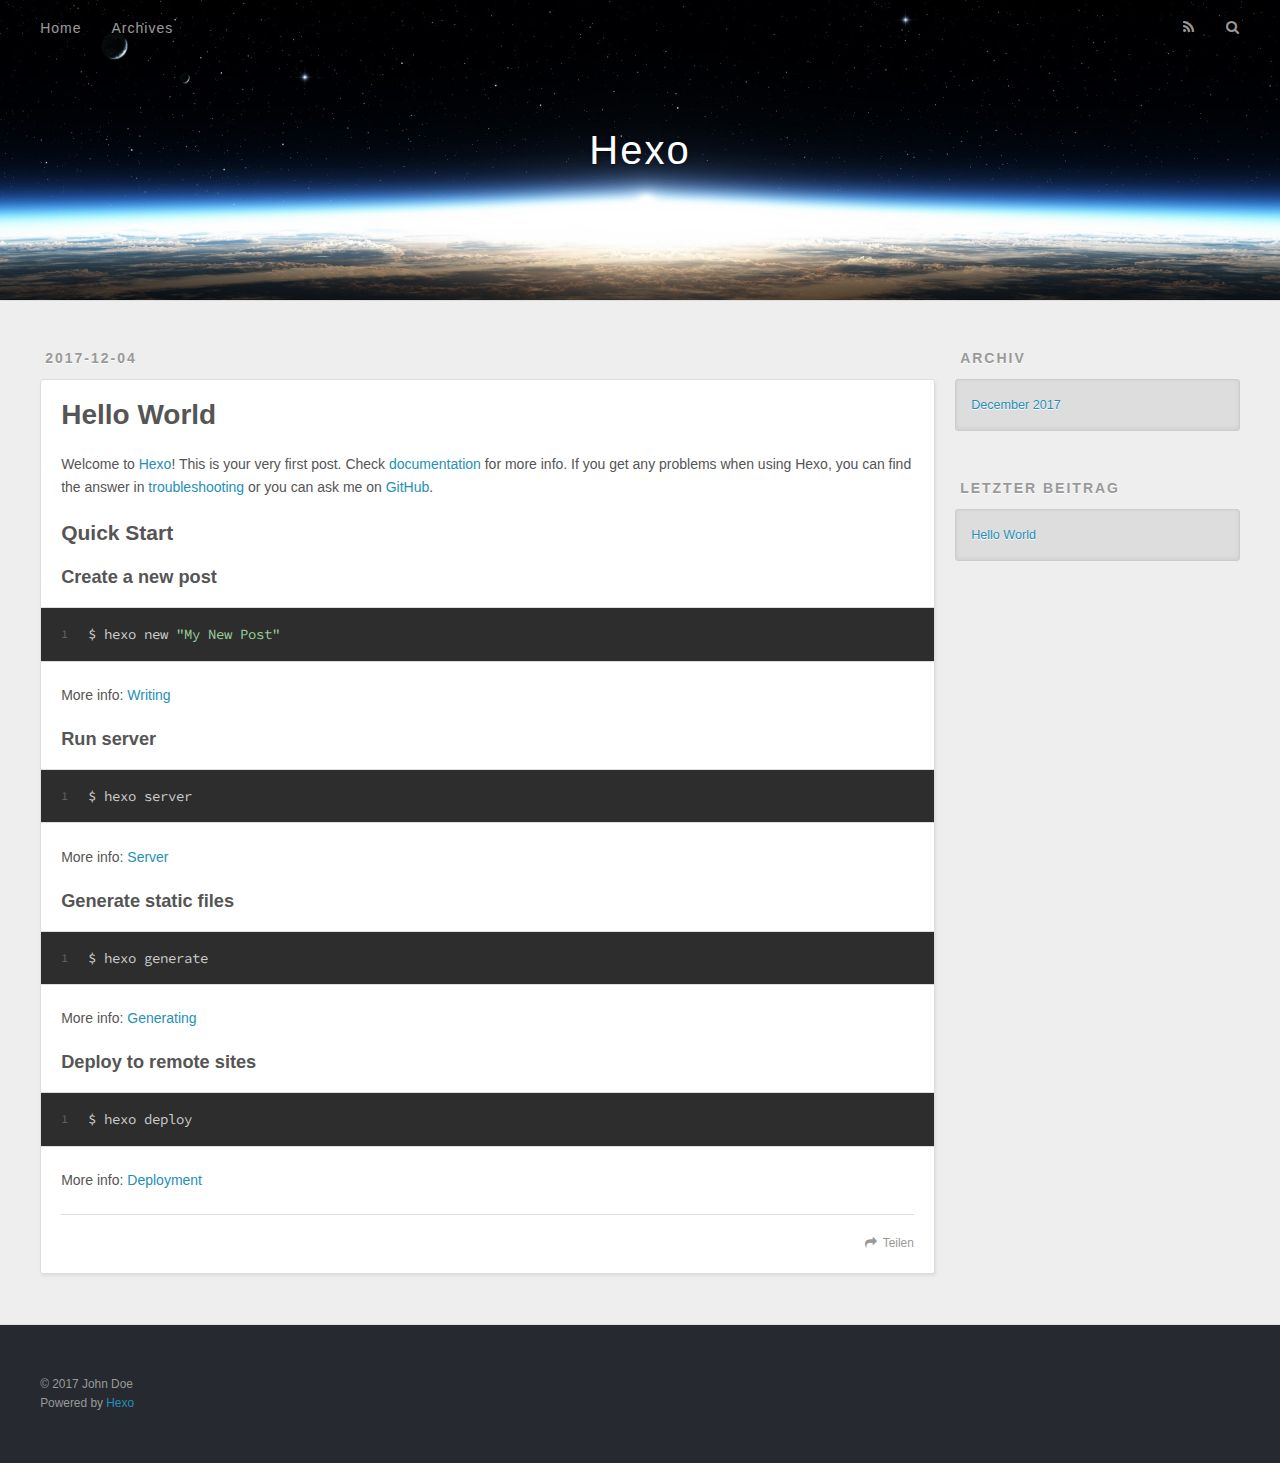
==== index.html @ ac6056f1 "Site updated: 2017-12-04 15:31:14" ====
<!DOCTYPE html>
<html>
<head>
  <meta charset="utf-8">
  

  
  <title>Hexo</title>
  <meta name="viewport" content="width=device-width, initial-scale=1, maximum-scale=1">
  <meta property="og:type" content="website">
<meta property="og:title" content="Hexo">
<meta property="og:url" content="http://yoursite.com/index.html">
<meta property="og:site_name" content="Hexo">
<meta name="twitter:card" content="summary">
<meta name="twitter:title" content="Hexo">
  
    <link rel="alternate" href="/atom.xml" title="Hexo" type="application/atom+xml">
  
  
    <link rel="icon" href="/favicon.png">
  
  
    <link href="//fonts.googleapis.com/css?family=Source+Code+Pro" rel="stylesheet" type="text/css">
  
  <link rel="stylesheet" href="/css/style.css">
</head>

<body>
  <div id="container">
    <div id="wrap">
      <header id="header">
  <div id="banner"></div>
  <div id="header-outer" class="outer">
    <div id="header-title" class="inner">
      <h1 id="logo-wrap">
        <a href="/" id="logo">Hexo</a>
      </h1>
      
    </div>
    <div id="header-inner" class="inner">
      <nav id="main-nav">
        <a id="main-nav-toggle" class="nav-icon"></a>
        
          <a class="main-nav-link" href="/">Home</a>
        
          <a class="main-nav-link" href="/archives">Archives</a>
        
      </nav>
      <nav id="sub-nav">
        
          <a id="nav-rss-link" class="nav-icon" href="/atom.xml" title="RSS Feed"></a>
        
        <a id="nav-search-btn" class="nav-icon" title="Suche"></a>
      </nav>
      <div id="search-form-wrap">
        <form action="//google.com/search" method="get" accept-charset="UTF-8" class="search-form"><input type="search" name="q" class="search-form-input" placeholder="Search"><button type="submit" class="search-form-submit">&#xF002;</button><input type="hidden" name="sitesearch" value="http://yoursite.com"></form>
      </div>
    </div>
  </div>
</header>
      <div class="outer">
        <section id="main">
  
    <article id="post-hello-world" class="article article-type-post" itemscope itemprop="blogPost">
  <div class="article-meta">
    <a href="/2017/12/04/hello-world/" class="article-date">
  <time datetime="2017-12-04T07:22:57.537Z" itemprop="datePublished">2017-12-04</time>
</a>
    
  </div>
  <div class="article-inner">
    
    
      <header class="article-header">
        
  
    <h1 itemprop="name">
      <a class="article-title" href="/2017/12/04/hello-world/">Hello World</a>
    </h1>
  

      </header>
    
    <div class="article-entry" itemprop="articleBody">
      
        <p>Welcome to <a href="https://hexo.io/" target="_blank" rel="noopener">Hexo</a>! This is your very first post. Check <a href="https://hexo.io/docs/" target="_blank" rel="noopener">documentation</a> for more info. If you get any problems when using Hexo, you can find the answer in <a href="https://hexo.io/docs/troubleshooting.html" target="_blank" rel="noopener">troubleshooting</a> or you can ask me on <a href="https://github.com/hexojs/hexo/issues" target="_blank" rel="noopener">GitHub</a>.</p>
<h2 id="Quick-Start"><a href="#Quick-Start" class="headerlink" title="Quick Start"></a>Quick Start</h2><h3 id="Create-a-new-post"><a href="#Create-a-new-post" class="headerlink" title="Create a new post"></a>Create a new post</h3><figure class="highlight bash"><table><tr><td class="gutter"><pre><span class="line">1</span><br></pre></td><td class="code"><pre><span class="line">$ hexo new <span class="string">"My New Post"</span></span><br></pre></td></tr></table></figure>
<p>More info: <a href="https://hexo.io/docs/writing.html" target="_blank" rel="noopener">Writing</a></p>
<h3 id="Run-server"><a href="#Run-server" class="headerlink" title="Run server"></a>Run server</h3><figure class="highlight bash"><table><tr><td class="gutter"><pre><span class="line">1</span><br></pre></td><td class="code"><pre><span class="line">$ hexo server</span><br></pre></td></tr></table></figure>
<p>More info: <a href="https://hexo.io/docs/server.html" target="_blank" rel="noopener">Server</a></p>
<h3 id="Generate-static-files"><a href="#Generate-static-files" class="headerlink" title="Generate static files"></a>Generate static files</h3><figure class="highlight bash"><table><tr><td class="gutter"><pre><span class="line">1</span><br></pre></td><td class="code"><pre><span class="line">$ hexo generate</span><br></pre></td></tr></table></figure>
<p>More info: <a href="https://hexo.io/docs/generating.html" target="_blank" rel="noopener">Generating</a></p>
<h3 id="Deploy-to-remote-sites"><a href="#Deploy-to-remote-sites" class="headerlink" title="Deploy to remote sites"></a>Deploy to remote sites</h3><figure class="highlight bash"><table><tr><td class="gutter"><pre><span class="line">1</span><br></pre></td><td class="code"><pre><span class="line">$ hexo deploy</span><br></pre></td></tr></table></figure>
<p>More info: <a href="https://hexo.io/docs/deployment.html" target="_blank" rel="noopener">Deployment</a></p>

      
    </div>
    <footer class="article-footer">
      <a data-url="http://yoursite.com/2017/12/04/hello-world/" data-id="cjarvfopi0000c7ju61w1lb3n" class="article-share-link">Teilen</a>
      
      
    </footer>
  </div>
  
</article>


  


</section>
        
          <aside id="sidebar">
  
    

  
    

  
    
  
    
  <div class="widget-wrap">
    <h3 class="widget-title">Archiv</h3>
    <div class="widget">
      <ul class="archive-list"><li class="archive-list-item"><a class="archive-list-link" href="/archives/2017/12/">December 2017</a></li></ul>
    </div>
  </div>


  
    
  <div class="widget-wrap">
    <h3 class="widget-title">letzter Beitrag</h3>
    <div class="widget">
      <ul>
        
          <li>
            <a href="/2017/12/04/hello-world/">Hello World</a>
          </li>
        
      </ul>
    </div>
  </div>

  
</aside>
        
      </div>
      <footer id="footer">
  
  <div class="outer">
    <div id="footer-info" class="inner">
      &copy; 2017 John Doe<br>
      Powered by <a href="http://hexo.io/" target="_blank">Hexo</a>
    </div>
  </div>
</footer>
    </div>
    <nav id="mobile-nav">
  
    <a href="/" class="mobile-nav-link">Home</a>
  
    <a href="/archives" class="mobile-nav-link">Archives</a>
  
</nav>
    

<script src="//ajax.googleapis.com/ajax/libs/jquery/2.0.3/jquery.min.js"></script>


  <link rel="stylesheet" href="/fancybox/jquery.fancybox.css">
  <script src="/fancybox/jquery.fancybox.pack.js"></script>


<script src="/js/script.js"></script>



  </div>
</body>
</html>
---- css/style.css ----
body {
  width: 100%;
}
body:before,
body:after {
  content: "";
  display: table;
}
body:after {
  clear: both;
}
html,
body,
div,
span,
applet,
object,
iframe,
h1,
h2,
h3,
h4,
h5,
h6,
p,
blockquote,
pre,
a,
abbr,
acronym,
address,
big,
cite,
code,
del,
dfn,
em,
img,
ins,
kbd,
q,
s,
samp,
small,
strike,
strong,
sub,
sup,
tt,
var,
dl,
dt,
dd,
ol,
ul,
li,
fieldset,
form,
label,
legend,
table,
caption,
tbody,
tfoot,
thead,
tr,
th,
td {
  margin: 0;
  padding: 0;
  border: 0;
  outline: 0;
  font-weight: inherit;
  font-style: inherit;
  font-family: inherit;
  font-size: 100%;
  vertical-align: baseline;
}
body {
  line-height: 1;
  color: #000;
  background: #fff;
}
ol,
ul {
  list-style: none;
}
table {
  border-collapse: separate;
  border-spacing: 0;
  vertical-align: middle;
}
caption,
th,
td {
  text-align: left;
  font-weight: normal;
  vertical-align: middle;
}
a img {
  border: none;
}
input,
button {
  margin: 0;
  padding: 0;
}
input::-moz-focus-inner,
button::-moz-focus-inner {
  border: 0;
  padding: 0;
}
@font-face {
  font-family: FontAwesome;
  font-style: normal;
  font-weight: normal;
  src: url("fonts/fontawesome-webfont.eot?v=#4.0.3");
  src: url("fonts/fontawesome-webfont.eot?#iefix&v=#4.0.3") format("embedded-opentype"), url("fonts/fontawesome-webfont.woff?v=#4.0.3") format("woff"), url("fonts/fontawesome-webfont.ttf?v=#4.0.3") format("truetype"), url("fonts/fontawesome-webfont.svg#fontawesomeregular?v=#4.0.3") format("svg");
}
html,
body,
#container {
  height: 100%;
}
body {
  background: #eee;
  font: 14px -apple-system, BlinkMacSystemFont, "Segoe UI", "Roboto", "Oxygen", "Ubuntu", "Cantarell", "Fira Sans", "Droid Sans", "Helvetica Neue", sans-serif;
  -webkit-text-size-adjust: 100%;
}
.outer {
  max-width: 1220px;
  margin: 0 auto;
  padding: 0 20px;
}
.outer:before,
.outer:after {
  content: "";
  display: table;
}
.outer:after {
  clear: both;
}
.inner {
  display: inline;
  float: left;
  width: 98.33333333333333%;
  margin: 0 0.833333333333333%;
}
.left,
.alignleft {
  float: left;
}
.right,
.alignright {
  float: right;
}
.clear {
  clear: both;
}
#container {
  position: relative;
}
.mobile-nav-on {
  overflow: hidden;
}
#wrap {
  height: 100%;
  width: 100%;
  position: absolute;
  top: 0;
  left: 0;
  -webkit-transition: 0.2s ease-out;
  -moz-transition: 0.2s ease-out;
  -ms-transition: 0.2s ease-out;
  transition: 0.2s ease-out;
  z-index: 1;
  background: #eee;
}
.mobile-nav-on #wrap {
  left: 280px;
}
@media screen and (min-width: 768px) {
  #main {
    display: inline;
    float: left;
    width: 73.33333333333333%;
    margin: 0 0.833333333333333%;
  }
}
.article-date,
.article-category-link,
.archive-year,
.widget-title {
  text-decoration: none;
  text-transform: uppercase;
  letter-spacing: 2px;
  color: #999;
  margin-bottom: 1em;
  margin-left: 5px;
  line-height: 1em;
  text-shadow: 0 1px #fff;
  font-weight: bold;
}
.article-inner,
.archive-article-inner {
  background: #fff;
  -webkit-box-shadow: 1px 2px 3px #ddd;
  box-shadow: 1px 2px 3px #ddd;
  border: 1px solid #ddd;
  border-radius: 3px;
}
.article-entry h1,
.widget h1 {
  font-size: 2em;
}
.article-entry h2,
.widget h2 {
  font-size: 1.5em;
}
.article-entry h3,
.widget h3 {
  font-size: 1.3em;
}
.article-entry h4,
.widget h4 {
  font-size: 1.2em;
}
.article-entry h5,
.widget h5 {
  font-size: 1em;
}
.article-entry h6,
.widget h6 {
  font-size: 1em;
  color: #999;
}
.article-entry hr,
.widget hr {
  border: 1px dashed #ddd;
}
.article-entry strong,
.widget strong {
  font-weight: bold;
}
.article-entry em,
.widget em,
.article-entry cite,
.widget cite {
  font-style: italic;
}
.article-entry sup,
.widget sup,
.article-entry sub,
.widget sub {
  font-size: 0.75em;
  line-height: 0;
  position: relative;
  vertical-align: baseline;
}
.article-entry sup,
.widget sup {
  top: -0.5em;
}
.article-entry sub,
.widget sub {
  bottom: -0.2em;
}
.article-entry small,
.widget small {
  font-size: 0.85em;
}
.article-entry acronym,
.widget acronym,
.article-entry abbr,
.widget abbr {
  border-bottom: 1px dotted;
}
.article-entry ul,
.widget ul,
.article-entry ol,
.widget ol,
.article-entry dl,
.widget dl {
  margin: 0 20px;
  line-height: 1.6em;
}
.article-entry ul ul,
.widget ul ul,
.article-entry ol ul,
.widget ol ul,
.article-entry ul ol,
.widget ul ol,
.article-entry ol ol,
.widget ol ol {
  margin-top: 0;
  margin-bottom: 0;
}
.article-entry ul,
.widget ul {
  list-style: disc;
}
.article-entry ol,
.widget ol {
  list-style: decimal;
}
.article-entry dt,
.widget dt {
  font-weight: bold;
}
#header {
  height: 300px;
  position: relative;
  border-bottom: 1px solid #ddd;
}
#header:before,
#header:after {
  content: "";
  position: absolute;
  left: 0;
  right: 0;
  height: 40px;
}
#header:before {
  top: 0;
  background: -webkit-linear-gradient(rgba(0,0,0,0.2), transparent);
  background: -moz-linear-gradient(rgba(0,0,0,0.2), transparent);
  background: -ms-linear-gradient(rgba(0,0,0,0.2), transparent);
  background: linear-gradient(rgba(0,0,0,0.2), transparent);
}
#header:after {
  bottom: 0;
  background: -webkit-linear-gradient(transparent, rgba(0,0,0,0.2));
  background: -moz-linear-gradient(transparent, rgba(0,0,0,0.2));
  background: -ms-linear-gradient(transparent, rgba(0,0,0,0.2));
  background: linear-gradient(transparent, rgba(0,0,0,0.2));
}
#header-outer {
  height: 100%;
  position: relative;
}
#header-inner {
  position: relative;
  overflow: hidden;
}
#banner {
  position: absolute;
  top: 0;
  left: 0;
  width: 100%;
  height: 100%;
  background: url("images/banner.jpg") center #000;
  -webkit-background-size: cover;
  -moz-background-size: cover;
  background-size: cover;
  z-index: -1;
}
#header-title {
  text-align: center;
  height: 40px;
  position: absolute;
  top: 50%;
  left: 0;
  margin-top: -20px;
}
#logo,
#subtitle {
  text-decoration: none;
  color: #fff;
  font-weight: 300;
  text-shadow: 0 1px 4px rgba(0,0,0,0.3);
}
#logo {
  font-size: 40px;
  line-height: 40px;
  letter-spacing: 2px;
}
#subtitle {
  font-size: 16px;
  line-height: 16px;
  letter-spacing: 1px;
}
#subtitle-wrap {
  margin-top: 16px;
}
#main-nav {
  float: left;
  margin-left: -15px;
}
.nav-icon,
.main-nav-link {
  float: left;
  color: #fff;
  opacity: 0.6;
  text-decoration: none;
  text-shadow: 0 1px rgba(0,0,0,0.2);
  -webkit-transition: opacity 0.2s;
  -moz-transition: opacity 0.2s;
  -ms-transition: opacity 0.2s;
  transition: opacity 0.2s;
  display: block;
  padding: 20px 15px;
}
.nav-icon:hover,
.main-nav-link:hover {
  opacity: 1;
}
.nav-icon {
  font-family: FontAwesome;
  text-align: center;
  font-size: 14px;
  width: 14px;
  height: 14px;
  padding: 20px 15px;
  position: relative;
  cursor: pointer;
}
.main-nav-link {
  font-weight: 300;
  letter-spacing: 1px;
}
@media screen and (max-width: 479px) {
  .main-nav-link {
    display: none;
  }
}
#main-nav-toggle {
  display: none;
}
#main-nav-toggle:before {
  content: "\f0c9";
}
@media screen and (max-width: 479px) {
  #main-nav-toggle {
    display: block;
  }
}
#sub-nav {
  float: right;
  margin-right: -15px;
}
#nav-rss-link:before {
  content: "\f09e";
}
#nav-search-btn:before {
  content: "\f002";
}
#search-form-wrap {
  position: absolute;
  top: 15px;
  width: 150px;
  height: 30px;
  right: -150px;
  opacity: 0;
  -webkit-transition: 0.2s ease-out;
  -moz-transition: 0.2s ease-out;
  -ms-transition: 0.2s ease-out;
  transition: 0.2s ease-out;
}
#search-form-wrap.on {
  opacity: 1;
  right: 0;
}
@media screen and (max-width: 479px) {
  #search-form-wrap {
    width: 100%;
    right: -100%;
  }
}
.search-form {
  position: absolute;
  top: 0;
  left: 0;
  right: 0;
  background: #fff;
  padding: 5px 15px;
  border-radius: 15px;
  -webkit-box-shadow: 0 0 10px rgba(0,0,0,0.3);
  box-shadow: 0 0 10px rgba(0,0,0,0.3);
}
.search-form-input {
  border: none;
  background: none;
  color: #555;
  width: 100%;
  font: 13px -apple-system, BlinkMacSystemFont, "Segoe UI", "Roboto", "Oxygen", "Ubuntu", "Cantarell", "Fira Sans", "Droid Sans", "Helvetica Neue", sans-serif;
  outline: none;
}
.search-form-input::-webkit-search-results-decoration,
.search-form-input::-webkit-search-cancel-button {
  -webkit-appearance: none;
}
.search-form-submit {
  position: absolute;
  top: 50%;
  right: 10px;
  margin-top: -7px;
  font: 13px FontAwesome;
  border: none;
  background: none;
  color: #bbb;
  cursor: pointer;
}
.search-form-submit:hover,
.search-form-submit:focus {
  color: #777;
}
.article {
  margin: 50px 0;
}
.article-inner {
  overflow: hidden;
}
.article-meta:before,
.article-meta:after {
  content: "";
  display: table;
}
.article-meta:after {
  clear: both;
}
.article-date {
  float: left;
}
.article-category {
  float: left;
  line-height: 1em;
  color: #ccc;
  text-shadow: 0 1px #fff;
  margin-left: 8px;
}
.article-category:before {
  content: "\2022";
}
.article-category-link {
  margin: 0 12px 1em;
}
.article-header {
  padding: 20px 20px 0;
}
.article-title {
  text-decoration: none;
  font-size: 2em;
  font-weight: bold;
  color: #555;
  line-height: 1.1em;
  -webkit-transition: color 0.2s;
  -moz-transition: color 0.2s;
  -ms-transition: color 0.2s;
  transition: color 0.2s;
}
a.article-title:hover {
  color: #258fb8;
}
.article-entry {
  color: #555;
  padding: 0 20px;
}
.article-entry:before,
.article-entry:after {
  content: "";
  display: table;
}
.article-entry:after {
  clear: both;
}
.article-entry p,
.article-entry table {
  line-height: 1.6em;
  margin: 1.6em 0;
}
.article-entry h1,
.article-entry h2,
.article-entry h3,
.article-entry h4,
.article-entry h5,
.article-entry h6 {
  font-weight: bold;
}
.article-entry h1,
.article-entry h2,
.article-entry h3,
.article-entry h4,
.article-entry h5,
.article-entry h6 {
  line-height: 1.1em;
  margin: 1.1em 0;
}
.article-entry a {
  color: #258fb8;
  text-decoration: none;
}
.article-entry a:hover {
  text-decoration: underline;
}
.article-entry ul,
.article-entry ol,
.article-entry dl {
  margin-top: 1.6em;
  margin-bottom: 1.6em;
}
.article-entry img,
.article-entry video {
  max-width: 100%;
  height: auto;
  display: block;
  margin: auto;
}
.article-entry iframe {
  border: none;
}
.article-entry table {
  width: 100%;
  border-collapse: collapse;
  border-spacing: 0;
}
.article-entry th {
  font-weight: bold;
  border-bottom: 3px solid #ddd;
  padding-bottom: 0.5em;
}
.article-entry td {
  border-bottom: 1px solid #ddd;
  padding: 10px 0;
}
.article-entry blockquote {
  font-family: Georgia, "Times New Roman", serif;
  font-size: 1.4em;
  margin: 1.6em 20px;
  text-align: center;
}
.article-entry blockquote footer {
  font-size: 14px;
  margin: 1.6em 0;
  font-family: -apple-system, BlinkMacSystemFont, "Segoe UI", "Roboto", "Oxygen", "Ubuntu", "Cantarell", "Fira Sans", "Droid Sans", "Helvetica Neue", sans-serif;
}
.article-entry blockquote footer cite:before {
  content: "—";
  padding: 0 0.5em;
}
.article-entry .pullquote {
  text-align: left;
  width: 45%;
  margin: 0;
}
.article-entry .pullquote.left {
  margin-left: 0.5em;
  margin-right: 1em;
}
.article-entry .pullquote.right {
  margin-right: 0.5em;
  margin-left: 1em;
}
.article-entry .caption {
  color: #999;
  display: block;
  font-size: 0.9em;
  margin-top: 0.5em;
  position: relative;
  text-align: center;
}
.article-entry .video-container {
  position: relative;
  padding-top: 56.25%;
  height: 0;
  overflow: hidden;
}
.article-entry .video-container iframe,
.article-entry .video-container object,
.article-entry .video-container embed {
  position: absolute;
  top: 0;
  left: 0;
  width: 100%;
  height: 100%;
  margin-top: 0;
}
.article-more-link a {
  display: inline-block;
  line-height: 1em;
  padding: 6px 15px;
  border-radius: 15px;
  background: #eee;
  color: #999;
  text-shadow: 0 1px #fff;
  text-decoration: none;
}
.article-more-link a:hover {
  background: #258fb8;
  color: #fff;
  text-decoration: none;
  text-shadow: 0 1px #1e7293;
}
.article-footer {
  font-size: 0.85em;
  line-height: 1.6em;
  border-top: 1px solid #ddd;
  padding-top: 1.6em;
  margin: 0 20px 20px;
}
.article-footer:before,
.article-footer:after {
  content: "";
  display: table;
}
.article-footer:after {
  clear: both;
}
.article-footer a {
  color: #999;
  text-decoration: none;
}
.article-footer a:hover {
  color: #555;
}
.article-tag-list-item {
  float: left;
  margin-right: 10px;
}
.article-tag-list-link:before {
  content: "#";
}
.article-comment-link {
  float: right;
}
.article-comment-link:before {
  content: "\f075";
  font-family: FontAwesome;
  padding-right: 8px;
}
.article-share-link {
  cursor: pointer;
  float: right;
  margin-left: 20px;
}
.article-share-link:before {
  content: "\f064";
  font-family: FontAwesome;
  padding-right: 6px;
}
#article-nav {
  position: relative;
}
#article-nav:before,
#article-nav:after {
  content: "";
  display: table;
}
#article-nav:after {
  clear: both;
}
@media screen and (min-width: 768px) {
  #article-nav {
    margin: 50px 0;
  }
  #article-nav:before {
    width: 8px;
    height: 8px;
    position: absolute;
    top: 50%;
    left: 50%;
    margin-top: -4px;
    margin-left: -4px;
    content: "";
    border-radius: 50%;
    background: #ddd;
    -webkit-box-shadow: 0 1px 2px #fff;
    box-shadow: 0 1px 2px #fff;
  }
}
.article-nav-link-wrap {
  text-decoration: none;
  text-shadow: 0 1px #fff;
  color: #999;
  -webkit-box-sizing: border-box;
  -moz-box-sizing: border-box;
  box-sizing: border-box;
  margin-top: 50px;
  text-align: center;
  display: block;
}
.article-nav-link-wrap:hover {
  color: #555;
}
@media screen and (min-width: 768px) {
  .article-nav-link-wrap {
    width: 50%;
    margin-top: 0;
  }
}
@media screen and (min-width: 768px) {
  #article-nav-newer {
    float: left;
    text-align: right;
    padding-right: 20px;
  }
}
@media screen and (min-width: 768px) {
  #article-nav-older {
    float: right;
    text-align: left;
    padding-left: 20px;
  }
}
.article-nav-caption {
  text-transform: uppercase;
  letter-spacing: 2px;
  color: #ddd;
  line-height: 1em;
  font-weight: bold;
}
#article-nav-newer .article-nav-caption {
  margin-right: -2px;
}
.article-nav-title {
  font-size: 0.85em;
  line-height: 1.6em;
  margin-top: 0.5em;
}
.article-share-box {
  position: absolute;
  display: none;
  background: #fff;
  -webkit-box-shadow: 1px 2px 10px rgba(0,0,0,0.2);
  box-shadow: 1px 2px 10px rgba(0,0,0,0.2);
  border-radius: 3px;
  margin-left: -145px;
  overflow: hidden;
  z-index: 1;
}
.article-share-box.on {
  display: block;
}
.article-share-input {
  width: 100%;
  background: none;
  -webkit-box-sizing: border-box;
  -moz-box-sizing: border-box;
  box-sizing: border-box;
  font: 14px -apple-system, BlinkMacSystemFont, "Segoe UI", "Roboto", "Oxygen", "Ubuntu", "Cantarell", "Fira Sans", "Droid Sans", "Helvetica Neue", sans-serif;
  padding: 0 15px;
  color: #555;
  outline: none;
  border: 1px solid #ddd;
  border-radius: 3px 3px 0 0;
  height: 36px;
  line-height: 36px;
}
.article-share-links {
  background: #eee;
}
.article-share-links:before,
.article-share-links:after {
  content: "";
  display: table;
}
.article-share-links:after {
  clear: both;
}
.article-share-twitter,
.article-share-facebook,
.article-share-pinterest,
.article-share-google {
  width: 50px;
  height: 36px;
  display: block;
  float: left;
  position: relative;
  color: #999;
  text-shadow: 0 1px #fff;
}
.article-share-twitter:before,
.article-share-facebook:before,
.article-share-pinterest:before,
.article-share-google:before {
  font-size: 20px;
  font-family: FontAwesome;
  width: 20px;
  height: 20px;
  position: absolute;
  top: 50%;
  left: 50%;
  margin-top: -10px;
  margin-left: -10px;
  text-align: center;
}
.article-share-twitter:hover,
.article-share-facebook:hover,
.article-share-pinterest:hover,
.article-share-google:hover {
  color: #fff;
}
.article-share-twitter:before {
  content: "\f099";
}
.article-share-twitter:hover {
  background: #00aced;
  text-shadow: 0 1px #008abe;
}
.article-share-facebook:before {
  content: "\f09a";
}
.article-share-facebook:hover {
  background: #3b5998;
  text-shadow: 0 1px #2f477a;
}
.article-share-pinterest:before {
  content: "\f0d2";
}
.article-share-pinterest:hover {
  background: #cb2027;
  text-shadow: 0 1px #a21a1f;
}
.article-share-google:before {
  content: "\f0d5";
}
.article-share-google:hover {
  background: #dd4b39;
  text-shadow: 0 1px #be3221;
}
.article-gallery {
  background: #000;
  position: relative;
}
.article-gallery-photos {
  position: relative;
  overflow: hidden;
}
.article-gallery-img {
  display: none;
  max-width: 100%;
}
.article-gallery-img:first-child {
  display: block;
}
.article-gallery-img.loaded {
  position: absolute;
  display: block;
}
.article-gallery-img img {
  display: block;
  max-width: 100%;
  margin: 0 auto;
}
#comments {
  background: #fff;
  -webkit-box-shadow: 1px 2px 3px #ddd;
  box-shadow: 1px 2px 3px #ddd;
  padding: 20px;
  border: 1px solid #ddd;
  border-radius: 3px;
  margin: 50px 0;
}
#comments a {
  color: #258fb8;
}
.archives-wrap {
  margin: 50px 0;
}
.archives:before,
.archives:after {
  content: "";
  display: table;
}
.archives:after {
  clear: both;
}
.archive-year-wrap {
  margin-bottom: 1em;
}
.archives {
  -webkit-column-gap: 10px;
  -moz-column-gap: 10px;
  column-gap: 10px;
}
@media screen and (min-width: 480px) and (max-width: 767px) {
  .archives {
    -webkit-column-count: 2;
    -moz-column-count: 2;
    column-count: 2;
  }
}
@media screen and (min-width: 768px) {
  .archives {
    -webkit-column-count: 3;
    -moz-column-count: 3;
    column-count: 3;
  }
}
.archive-article {
  -webkit-column-break-inside: avoid;
  page-break-inside: avoid;
  overflow: hidden;
  break-inside: avoid-column;
}
.archive-article-inner {
  padding: 10px;
  margin-bottom: 15px;
}
.archive-article-title {
  text-decoration: none;
  font-weight: bold;
  color: #555;
  -webkit-transition: color 0.2s;
  -moz-transition: color 0.2s;
  -ms-transition: color 0.2s;
  transition: color 0.2s;
  line-height: 1.6em;
}
.archive-article-title:hover {
  color: #258fb8;
}
.archive-article-footer {
  margin-top: 1em;
}
.archive-article-date {
  color: #999;
  text-decoration: none;
  font-size: 0.85em;
  line-height: 1em;
  margin-bottom: 0.5em;
  display: block;
}
#page-nav {
  margin: 50px auto;
  background: #fff;
  -webkit-box-shadow: 1px 2px 3px #ddd;
  box-shadow: 1px 2px 3px #ddd;
  border: 1px solid #ddd;
  border-radius: 3px;
  text-align: center;
  color: #999;
  overflow: hidden;
}
#page-nav:before,
#page-nav:after {
  content: "";
  display: table;
}
#page-nav:after {
  clear: both;
}
#page-nav a,
#page-nav span {
  padding: 10px 20px;
  line-height: 1;
  height: 2ex;
}
#page-nav a {
  color: #999;
  text-decoration: none;
}
#page-nav a:hover {
  background: #999;
  color: #fff;
}
#page-nav .prev {
  float: left;
}
#page-nav .next {
  float: right;
}
#page-nav .page-number {
  display: inline-block;
}
@media screen and (max-width: 479px) {
  #page-nav .page-number {
    display: none;
  }
}
#page-nav .current {
  color: #555;
  font-weight: bold;
}
#page-nav .space {
  color: #ddd;
}
#footer {
  background: #262a30;
  padding: 50px 0;
  border-top: 1px solid #ddd;
  color: #999;
}
#footer a {
  color: #258fb8;
  text-decoration: none;
}
#footer a:hover {
  text-decoration: underline;
}
#footer-info {
  line-height: 1.6em;
  font-size: 0.85em;
}
.article-entry pre,
.article-entry .highlight {
  background: #2d2d2d;
  margin: 0 -20px;
  padding: 15px 20px;
  border-style: solid;
  border-color: #ddd;
  border-width: 1px 0;
  overflow: auto;
  color: #ccc;
  line-height: 22.400000000000002px;
}
.article-entry .highlight .gutter pre,
.article-entry .gist .gist-file .gist-data .line-numbers {
  color: #666;
  font-size: 0.85em;
}
.article-entry pre,
.article-entry code {
  font-family: "Source Code Pro", Consolas, Monaco, Menlo, Consolas, monospace;
}
.article-entry code {
  background: #eee;
  text-shadow: 0 1px #fff;
  padding: 0 0.3em;
}
.article-entry pre code {
  background: none;
  text-shadow: none;
  padding: 0;
}
.article-entry .highlight pre {
  border: none;
  margin: 0;
  padding: 0;
}
.article-entry .highlight table {
  margin: 0;
  width: auto;
}
.article-entry .highlight td {
  border: none;
  padding: 0;
}
.article-entry .highlight figcaption {
  font-size: 0.85em;
  color: #999;
  line-height: 1em;
  margin-bottom: 1em;
}
.article-entry .highlight figcaption:before,
.article-entry .highlight figcaption:after {
  content: "";
  display: table;
}
.article-entry .highlight figcaption:after {
  clear: both;
}
.article-entry .highlight figcaption a {
  float: right;
}
.article-entry .highlight .gutter pre {
  text-align: right;
  padding-right: 20px;
}
.article-entry .highlight .line {
  height: 22.400000000000002px;
}
.article-entry .highlight .line.marked {
  background: #515151;
}
.article-entry .gist {
  margin: 0 -20px;
  border-style: solid;
  border-color: #ddd;
  border-width: 1px 0;
  background: #2d2d2d;
  padding: 15px 20px 15px 0;
}
.article-entry .gist .gist-file {
  border: none;
  font-family: "Source Code Pro", Consolas, Monaco, Menlo, Consolas, monospace;
  margin: 0;
}
.article-entry .gist .gist-file .gist-data {
  background: none;
  border: none;
}
.article-entry .gist .gist-file .gist-data .line-numbers {
  background: none;
  border: none;
  padding: 0 20px 0 0;
}
.article-entry .gist .gist-file .gist-data .line-data {
  padding: 0 !important;
}
.article-entry .gist .gist-file .highlight {
  margin: 0;
  padding: 0;
  border: none;
}
.article-entry .gist .gist-file .gist-meta {
  background: #2d2d2d;
  color: #999;
  font: 0.85em -apple-system, BlinkMacSystemFont, "Segoe UI", "Roboto", "Oxygen", "Ubuntu", "Cantarell", "Fira Sans", "Droid Sans", "Helvetica Neue", sans-serif;
  text-shadow: 0 0;
  padding: 0;
  margin-top: 1em;
  margin-left: 20px;
}
.article-entry .gist .gist-file .gist-meta a {
  color: #258fb8;
  font-weight: normal;
}
.article-entry .gist .gist-file .gist-meta a:hover {
  text-decoration: underline;
}
pre .comment,
pre .title {
  color: #999;
}
pre .variable,
pre .attribute,
pre .tag,
pre .regexp,
pre .ruby .constant,
pre .xml .tag .title,
pre .xml .pi,
pre .xml .doctype,
pre .html .doctype,
pre .css .id,
pre .css .class,
pre .css .pseudo {
  color: #f2777a;
}
pre .number,
pre .preprocessor,
pre .built_in,
pre .literal,
pre .params,
pre .constant {
  color: #f99157;
}
pre .class,
pre .ruby .class .title,
pre .css .rules .attribute {
  color: #9c9;
}
pre .string,
pre .value,
pre .inheritance,
pre .header,
pre .ruby .symbol,
pre .xml .cdata {
  color: #9c9;
}
pre .css .hexcolor {
  color: #6cc;
}
pre .function,
pre .python .decorator,
pre .python .title,
pre .ruby .function .title,
pre .ruby .title .keyword,
pre .perl .sub,
pre .javascript .title,
pre .coffeescript .title {
  color: #69c;
}
pre .keyword,
pre .javascript .function {
  color: #c9c;
}
@media screen and (max-width: 479px) {
  #mobile-nav {
    position: absolute;
    top: 0;
    left: 0;
    width: 280px;
    height: 100%;
    background: #191919;
    border-right: 1px solid #fff;
  }
}
@media screen and (max-width: 479px) {
  .mobile-nav-link {
    display: block;
    color: #999;
    text-decoration: none;
    padding: 15px 20px;
    font-weight: bold;
  }
  .mobile-nav-link:hover {
    color: #fff;
  }
}
@media screen and (min-width: 768px) {
  #sidebar {
    display: inline;
    float: left;
    width: 23.333333333333332%;
    margin: 0 0.833333333333333%;
  }
}
.widget-wrap {
  margin: 50px 0;
}
.widget {
  color: #777;
  text-shadow: 0 1px #fff;
  background: #ddd;
  -webkit-box-shadow: 0 -1px 4px #ccc inset;
  box-shadow: 0 -1px 4px #ccc inset;
  border: 1px solid #ccc;
  padding: 15px;
  border-radius: 3px;
}
.widget a {
  color: #258fb8;
  text-decoration: none;
}
.widget a:hover {
  text-decoration: underline;
}
.widget ul ul,
.widget ol ul,
.widget dl ul,
.widget ul ol,
.widget ol ol,
.widget dl ol,
.widget ul dl,
.widget ol dl,
.widget dl dl {
  margin-left: 15px;
  list-style: disc;
}
.widget {
  line-height: 1.6em;
  word-wrap: break-word;
  font-size: 0.9em;
}
.widget ul,
.widget ol {
  list-style: none;
  margin: 0;
}
.widget ul ul,
.widget ol ul,
.widget ul ol,
.widget ol ol {
  margin: 0 20px;
}
.widget ul ul,
.widget ol ul {
  list-style: disc;
}
.widget ul ol,
.widget ol ol {
  list-style: decimal;
}
.category-list-count,
.tag-list-count,
.archive-list-count {
  padding-left: 5px;
  color: #999;
  font-size: 0.85em;
}
.category-list-count:before,
.tag-list-count:before,
.archive-list-count:before {
  content: "(";
}
.category-list-count:after,
.tag-list-count:after,
.archive-list-count:after {
  content: ")";
}
.tagcloud a {
  margin-right: 5px;
  display: inline-block;
}
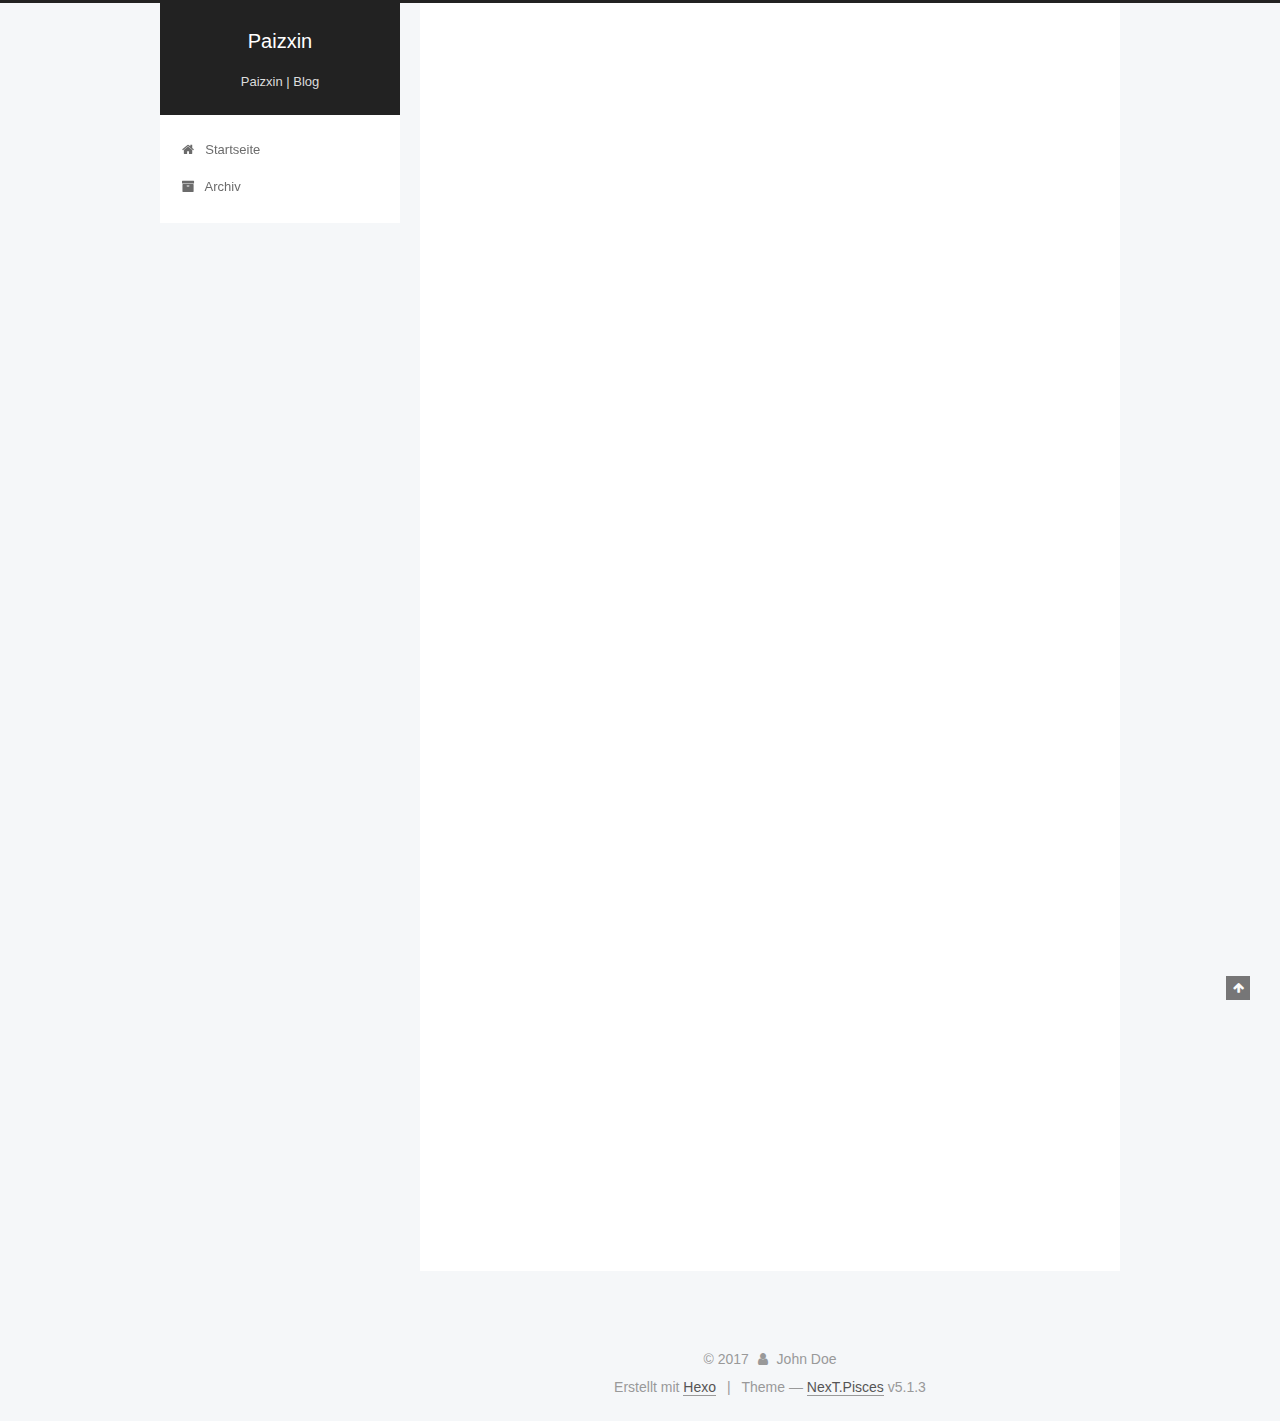
==== commit af717a0d: "Site updated: 2017-12-04 15:52:58" ====
--- a/index.html
+++ b/index.html
@@ -1,89 +1,424 @@
 <!DOCTYPE html>
-<html>
+
+
+
+  
+
+
+<html class="theme-next pisces use-motion" lang="">
 <head>
-  <meta charset="utf-8">
-  
-
-  
-  <title>Hexo</title>
-  <meta name="viewport" content="width=device-width, initial-scale=1, maximum-scale=1">
-  <meta property="og:type" content="website">
-<meta property="og:title" content="Hexo">
+  <meta charset="UTF-8"/>
+<meta http-equiv="X-UA-Compatible" content="IE=edge" />
+<meta name="viewport" content="width=device-width, initial-scale=1, maximum-scale=1"/>
+<meta name="theme-color" content="#222">
+
+
+
+
+
+
+
+
+
+<meta http-equiv="Cache-Control" content="no-transform" />
+<meta http-equiv="Cache-Control" content="no-siteapp" />
+
+
+
+
+
+
+
+
+
+
+
+
+
+
+
+
+  
+  
+  <link href="/lib/fancybox/source/jquery.fancybox.css?v=2.1.5" rel="stylesheet" type="text/css" />
+
+
+
+
+
+
+
+<link href="/lib/font-awesome/css/font-awesome.min.css?v=4.6.2" rel="stylesheet" type="text/css" />
+
+<link href="/css/main.css?v=5.1.3" rel="stylesheet" type="text/css" />
+
+
+  <link rel="apple-touch-icon" sizes="180x180" href="/images/apple-touch-icon-next.png?v=5.1.3">
+
+
+  <link rel="icon" type="image/png" sizes="32x32" href="/images/favicon-32x32-next.png?v=5.1.3">
+
+
+  <link rel="icon" type="image/png" sizes="16x16" href="/images/favicon-16x16-next.png?v=5.1.3">
+
+
+  <link rel="mask-icon" href="/images/logo.svg?v=5.1.3" color="#222">
+
+
+
+
+
+  <meta name="keywords" content="Hexo, NexT" />
+
+
+
+
+
+
+
+
+
+
+<meta property="og:type" content="website">
+<meta property="og:title" content="Paizxin">
 <meta property="og:url" content="http://yoursite.com/index.html">
-<meta property="og:site_name" content="Hexo">
+<meta property="og:site_name" content="Paizxin">
 <meta name="twitter:card" content="summary">
-<meta name="twitter:title" content="Hexo">
-  
-    <link rel="alternate" href="/atom.xml" title="Hexo" type="application/atom+xml">
-  
-  
-    <link rel="icon" href="/favicon.png">
-  
-  
-    <link href="//fonts.googleapis.com/css?family=Source+Code+Pro" rel="stylesheet" type="text/css">
-  
-  <link rel="stylesheet" href="/css/style.css">
+<meta name="twitter:title" content="Paizxin">
+
+
+
+<script type="text/javascript" id="hexo.configurations">
+  var NexT = window.NexT || {};
+  var CONFIG = {
+    root: '/',
+    scheme: 'Pisces',
+    version: '5.1.3',
+    sidebar: {"position":"left","display":"post","offset":12,"b2t":false,"scrollpercent":false,"onmobile":false},
+    fancybox: true,
+    tabs: true,
+    motion: {"enable":true,"async":false,"transition":{"post_block":"fadeIn","post_header":"slideDownIn","post_body":"slideDownIn","coll_header":"slideLeftIn","sidebar":"slideUpIn"}},
+    duoshuo: {
+      userId: '0',
+      author: 'Author'
+    },
+    algolia: {
+      applicationID: '',
+      apiKey: '',
+      indexName: '',
+      hits: {"per_page":10},
+      labels: {"input_placeholder":"Search for Posts","hits_empty":"We didn't find any results for the search: ${query}","hits_stats":"${hits} results found in ${time} ms"}
+    }
+  };
+</script>
+
+
+
+  <link rel="canonical" href="http://yoursite.com/"/>
+
+
+
+
+
+  <title>Paizxin</title>
+  
+
+
+
+
+
+
+
+
 </head>
 
-<body>
-  <div id="container">
-    <div id="wrap">
-      <header id="header">
-  <div id="banner"></div>
-  <div id="header-outer" class="outer">
-    <div id="header-title" class="inner">
-      <h1 id="logo-wrap">
-        <a href="/" id="logo">Hexo</a>
-      </h1>
-      
+<body itemscope itemtype="http://schema.org/WebPage" lang="">
+
+  
+  
+    
+  
+
+  <div class="container sidebar-position-left 
+  page-home">
+    <div class="headband"></div>
+
+    <header id="header" class="header" itemscope itemtype="http://schema.org/WPHeader">
+      <div class="header-inner"><div class="site-brand-wrapper">
+  <div class="site-meta ">
+    
+
+    <div class="custom-logo-site-title">
+      <a href="/"  class="brand" rel="start">
+        <span class="logo-line-before"><i></i></span>
+        <span class="site-title">Paizxin</span>
+        <span class="logo-line-after"><i></i></span>
+      </a>
     </div>
-    <div id="header-inner" class="inner">
-      <nav id="main-nav">
-        <a id="main-nav-toggle" class="nav-icon"></a>
-        
-          <a class="main-nav-link" href="/">Home</a>
-        
-          <a class="main-nav-link" href="/archives">Archives</a>
-        
-      </nav>
-      <nav id="sub-nav">
-        
-          <a id="nav-rss-link" class="nav-icon" href="/atom.xml" title="RSS Feed"></a>
-        
-        <a id="nav-search-btn" class="nav-icon" title="Suche"></a>
-      </nav>
-      <div id="search-form-wrap">
-        <form action="//google.com/search" method="get" accept-charset="UTF-8" class="search-form"><input type="search" name="q" class="search-form-input" placeholder="Search"><button type="submit" class="search-form-submit">&#xF002;</button><input type="hidden" name="sitesearch" value="http://yoursite.com"></form>
-      </div>
+      
+        <p class="site-subtitle">Paizxin | Blog</p>
+      
+  </div>
+
+  <div class="site-nav-toggle">
+    <button>
+      <span class="btn-bar"></span>
+      <span class="btn-bar"></span>
+      <span class="btn-bar"></span>
+    </button>
+  </div>
+</div>
+
+<nav class="site-nav">
+  
+
+  
+    <ul id="menu" class="menu">
+      
+        
+        <li class="menu-item menu-item-home">
+          <a href="/" rel="section">
+            
+              <i class="menu-item-icon fa fa-fw fa-home"></i> <br />
+            
+            Startseite
+          </a>
+        </li>
+      
+        
+        <li class="menu-item menu-item-archives">
+          <a href="/archives/" rel="section">
+            
+              <i class="menu-item-icon fa fa-fw fa-archive"></i> <br />
+            
+            Archiv
+          </a>
+        </li>
+      
+
+      
+    </ul>
+  
+
+  
+</nav>
+
+
+
+ </div>
+    </header>
+
+    <main id="main" class="main">
+      <div class="main-inner">
+        <div class="content-wrap">
+          <div id="content" class="content">
+            
+  <section id="posts" class="posts-expand">
+    
+      
+
+  
+
+  
+  
+  
+
+  <article class="post post-type-normal" itemscope itemtype="http://schema.org/Article">
+  
+  
+  
+  <div class="post-block">
+    <link itemprop="mainEntityOfPage" href="http://yoursite.com/2017/12/04/in-my-test/">
+
+    <span hidden itemprop="author" itemscope itemtype="http://schema.org/Person">
+      <meta itemprop="name" content="John Doe">
+      <meta itemprop="description" content="">
+      <meta itemprop="image" content="/images/avatar.gif">
+    </span>
+
+    <span hidden itemprop="publisher" itemscope itemtype="http://schema.org/Organization">
+      <meta itemprop="name" content="Paizxin">
+    </span>
+
+    
+      <header class="post-header">
+
+        
+        
+          <h1 class="post-title" itemprop="name headline">
+                
+                <a class="post-title-link" href="/2017/12/04/in-my-test/" itemprop="url">in_my_test</a></h1>
+        
+
+        <div class="post-meta">
+          <span class="post-time">
+            
+              <span class="post-meta-item-icon">
+                <i class="fa fa-calendar-o"></i>
+              </span>
+              
+                <span class="post-meta-item-text">Veröffentlicht am</span>
+              
+              <time title="Post created" itemprop="dateCreated datePublished" datetime="2017-12-04T15:28:08+08:00">
+                2017-12-04
+              </time>
+            
+
+            
+
+            
+          </span>
+
+          
+
+          
+            
+          
+
+          
+          
+
+          
+
+          
+
+          
+
+        </div>
+      </header>
+    
+
+    
+    
+    
+    <div class="post-body" itemprop="articleBody">
+
+      
+      
+
+      
+        
+          
+            
+          
+        
+      
     </div>
+    
+    
+    
+
+    
+
+    
+
+    
+
+    <footer class="post-footer">
+      
+
+      
+
+      
+
+      
+      
+        <div class="post-eof"></div>
+      
+    </footer>
   </div>
-</header>
-      <div class="outer">
-        <section id="main">
-  
-    <article id="post-hello-world" class="article article-type-post" itemscope itemprop="blogPost">
-  <div class="article-meta">
-    <a href="/2017/12/04/hello-world/" class="article-date">
-  <time datetime="2017-12-04T07:22:57.537Z" itemprop="datePublished">2017-12-04</time>
-</a>
-    
-  </div>
-  <div class="article-inner">
-    
-    
-      <header class="article-header">
-        
-  
-    <h1 itemprop="name">
-      <a class="article-title" href="/2017/12/04/hello-world/">Hello World</a>
-    </h1>
-  
-
+  
+  
+  
+  </article>
+
+
+    
+      
+
+  
+
+  
+  
+  
+
+  <article class="post post-type-normal" itemscope itemtype="http://schema.org/Article">
+  
+  
+  
+  <div class="post-block">
+    <link itemprop="mainEntityOfPage" href="http://yoursite.com/2017/12/04/hello-world/">
+
+    <span hidden itemprop="author" itemscope itemtype="http://schema.org/Person">
+      <meta itemprop="name" content="John Doe">
+      <meta itemprop="description" content="">
+      <meta itemprop="image" content="/images/avatar.gif">
+    </span>
+
+    <span hidden itemprop="publisher" itemscope itemtype="http://schema.org/Organization">
+      <meta itemprop="name" content="Paizxin">
+    </span>
+
+    
+      <header class="post-header">
+
+        
+        
+          <h1 class="post-title" itemprop="name headline">
+                
+                <a class="post-title-link" href="/2017/12/04/hello-world/" itemprop="url">Hello World</a></h1>
+        
+
+        <div class="post-meta">
+          <span class="post-time">
+            
+              <span class="post-meta-item-icon">
+                <i class="fa fa-calendar-o"></i>
+              </span>
+              
+                <span class="post-meta-item-text">Veröffentlicht am</span>
+              
+              <time title="Post created" itemprop="dateCreated datePublished" datetime="2017-12-04T15:22:57+08:00">
+                2017-12-04
+              </time>
+            
+
+            
+
+            
+          </span>
+
+          
+
+          
+            
+          
+
+          
+          
+
+          
+
+          
+
+          
+
+        </div>
       </header>
     
-    <div class="article-entry" itemprop="articleBody">
-      
-        <p>Welcome to <a href="https://hexo.io/" target="_blank" rel="noopener">Hexo</a>! This is your very first post. Check <a href="https://hexo.io/docs/" target="_blank" rel="noopener">documentation</a> for more info. If you get any problems when using Hexo, you can find the answer in <a href="https://hexo.io/docs/troubleshooting.html" target="_blank" rel="noopener">troubleshooting</a> or you can ask me on <a href="https://github.com/hexojs/hexo/issues" target="_blank" rel="noopener">GitHub</a>.</p>
+
+    
+    
+    
+    <div class="post-body" itemprop="articleBody">
+
+      
+      
+
+      
+        
+          
+            <p>Welcome to <a href="https://hexo.io/" target="_blank" rel="noopener">Hexo</a>! This is your very first post. Check <a href="https://hexo.io/docs/" target="_blank" rel="noopener">documentation</a> for more info. If you get any problems when using Hexo, you can find the answer in <a href="https://hexo.io/docs/troubleshooting.html" target="_blank" rel="noopener">troubleshooting</a> or you can ask me on <a href="https://github.com/hexojs/hexo/issues" target="_blank" rel="noopener">GitHub</a>.</p>
 <h2 id="Quick-Start"><a href="#Quick-Start" class="headerlink" title="Quick Start"></a>Quick Start</h2><h3 id="Create-a-new-post"><a href="#Create-a-new-post" class="headerlink" title="Create a new post"></a>Create a new post</h3><figure class="highlight bash"><table><tr><td class="gutter"><pre><span class="line">1</span><br></pre></td><td class="code"><pre><span class="line">$ hexo new <span class="string">"My New Post"</span></span><br></pre></td></tr></table></figure>
 <p>More info: <a href="https://hexo.io/docs/writing.html" target="_blank" rel="noopener">Writing</a></p>
 <h3 id="Run-server"><a href="#Run-server" class="headerlink" title="Run server"></a>Run server</h3><figure class="highlight bash"><table><tr><td class="gutter"><pre><span class="line">1</span><br></pre></td><td class="code"><pre><span class="line">$ hexo server</span><br></pre></td></tr></table></figure>
@@ -93,91 +428,316 @@
 <h3 id="Deploy-to-remote-sites"><a href="#Deploy-to-remote-sites" class="headerlink" title="Deploy to remote sites"></a>Deploy to remote sites</h3><figure class="highlight bash"><table><tr><td class="gutter"><pre><span class="line">1</span><br></pre></td><td class="code"><pre><span class="line">$ hexo deploy</span><br></pre></td></tr></table></figure>
 <p>More info: <a href="https://hexo.io/docs/deployment.html" target="_blank" rel="noopener">Deployment</a></p>
 
+          
+        
       
     </div>
-    <footer class="article-footer">
-      <a data-url="http://yoursite.com/2017/12/04/hello-world/" data-id="cjarvfopi0000c7ju61w1lb3n" class="article-share-link">Teilen</a>
-      
+    
+    
+    
+
+    
+
+    
+
+    
+
+    <footer class="post-footer">
+      
+
+      
+
+      
+
+      
+      
+        <div class="post-eof"></div>
       
     </footer>
   </div>
   
-</article>
-
-
-  
-
-
-</section>
-        
-          <aside id="sidebar">
-  
-    
-
-  
-    
-
-  
-    
-  
-    
-  <div class="widget-wrap">
-    <h3 class="widget-title">Archiv</h3>
-    <div class="widget">
-      <ul class="archive-list"><li class="archive-list-item"><a class="archive-list-link" href="/archives/2017/12/">December 2017</a></li></ul>
+  
+  
+  </article>
+
+
+    
+  </section>
+
+  
+
+
+          </div>
+          
+
+
+          
+
+        </div>
+        
+          
+  
+  <div class="sidebar-toggle">
+    <div class="sidebar-toggle-line-wrap">
+      <span class="sidebar-toggle-line sidebar-toggle-line-first"></span>
+      <span class="sidebar-toggle-line sidebar-toggle-line-middle"></span>
+      <span class="sidebar-toggle-line sidebar-toggle-line-last"></span>
     </div>
   </div>
 
-
-  
-    
-  <div class="widget-wrap">
-    <h3 class="widget-title">letzter Beitrag</h3>
-    <div class="widget">
-      <ul>
-        
-          <li>
-            <a href="/2017/12/04/hello-world/">Hello World</a>
-          </li>
-        
-      </ul>
+  <aside id="sidebar" class="sidebar">
+    
+    <div class="sidebar-inner">
+
+      
+
+      
+
+      <section class="site-overview-wrap sidebar-panel sidebar-panel-active">
+        <div class="site-overview">
+          <div class="site-author motion-element" itemprop="author" itemscope itemtype="http://schema.org/Person">
+            
+              <p class="site-author-name" itemprop="name">John Doe</p>
+              <p class="site-description motion-element" itemprop="description"></p>
+          </div>
+
+          <nav class="site-state motion-element">
+
+            
+              <div class="site-state-item site-state-posts">
+              
+                <a href="/archives/">
+              
+                  <span class="site-state-item-count">2</span>
+                  <span class="site-state-item-name">Artikel</span>
+                </a>
+              </div>
+            
+
+            
+
+            
+
+          </nav>
+
+          
+
+          <div class="links-of-author motion-element">
+            
+          </div>
+
+          
+          
+
+          
+          
+
+          
+
+        </div>
+      </section>
+
+      
+
+      
+
     </div>
+  </aside>
+
+
+        
+      </div>
+    </main>
+
+    <footer id="footer" class="footer">
+      <div class="footer-inner">
+        <div class="copyright">&copy; <span itemprop="copyrightYear">2017</span>
+  <span class="with-love">
+    <i class="fa fa-user"></i>
+  </span>
+  <span class="author" itemprop="copyrightHolder">John Doe</span>
+
+  
+</div>
+
+
+  <div class="powered-by">Erstellt mit  <a class="theme-link" target="_blank" href="https://hexo.io">Hexo</a></div>
+
+
+
+  <span class="post-meta-divider">|</span>
+
+
+
+  <div class="theme-info">Theme &mdash; <a class="theme-link" target="_blank" href="https://github.com/iissnan/hexo-theme-next">NexT.Pisces</a> v5.1.3</div>
+
+
+
+
+        
+
+
+
+
+
+
+
+        
+      </div>
+    </footer>
+
+    
+      <div class="back-to-top">
+        <i class="fa fa-arrow-up"></i>
+        
+      </div>
+    
+
+    
+
   </div>
 
   
-</aside>
-        
-      </div>
-      <footer id="footer">
-  
-  <div class="outer">
-    <div id="footer-info" class="inner">
-      &copy; 2017 John Doe<br>
-      Powered by <a href="http://hexo.io/" target="_blank">Hexo</a>
-    </div>
-  </div>
-</footer>
-    </div>
-    <nav id="mobile-nav">
-  
-    <a href="/" class="mobile-nav-link">Home</a>
-  
-    <a href="/archives" class="mobile-nav-link">Archives</a>
-  
-</nav>
-    
-
-<script src="//ajax.googleapis.com/ajax/libs/jquery/2.0.3/jquery.min.js"></script>
-
-
-  <link rel="stylesheet" href="/fancybox/jquery.fancybox.css">
-  <script src="/fancybox/jquery.fancybox.pack.js"></script>
-
-
-<script src="/js/script.js"></script>
-
-
-
-  </div>
+
+<script type="text/javascript">
+  if (Object.prototype.toString.call(window.Promise) !== '[object Function]') {
+    window.Promise = null;
+  }
+</script>
+
+
+
+
+
+
+
+
+
+  
+
+
+
+
+
+
+
+
+
+
+
+
+  
+  
+    <script type="text/javascript" src="/lib/jquery/index.js?v=2.1.3"></script>
+  
+
+  
+  
+    <script type="text/javascript" src="/lib/fastclick/lib/fastclick.min.js?v=1.0.6"></script>
+  
+
+  
+  
+    <script type="text/javascript" src="/lib/jquery_lazyload/jquery.lazyload.js?v=1.9.7"></script>
+  
+
+  
+  
+    <script type="text/javascript" src="/lib/velocity/velocity.min.js?v=1.2.1"></script>
+  
+
+  
+  
+    <script type="text/javascript" src="/lib/velocity/velocity.ui.min.js?v=1.2.1"></script>
+  
+
+  
+  
+    <script type="text/javascript" src="/lib/fancybox/source/jquery.fancybox.pack.js?v=2.1.5"></script>
+  
+
+
+  
+
+
+  <script type="text/javascript" src="/js/src/utils.js?v=5.1.3"></script>
+
+  <script type="text/javascript" src="/js/src/motion.js?v=5.1.3"></script>
+
+
+
+  
+  
+
+
+  <script type="text/javascript" src="/js/src/affix.js?v=5.1.3"></script>
+
+  <script type="text/javascript" src="/js/src/schemes/pisces.js?v=5.1.3"></script>
+
+
+
+  
+
+  
+
+
+  <script type="text/javascript" src="/js/src/bootstrap.js?v=5.1.3"></script>
+
+
+
+  
+
+
+  
+
+
+
+
+	
+
+
+
+
+
+  
+
+
+
+
+
+  
+
+
+
+
+
+
+
+
+
+
+
+
+  
+
+
+
+
+
+  
+
+  
+
+  
+
+  
+  
+
+  
+
+  
+
+  
+
 </body>
-</html>+</html>
--- a/css/main.css
+++ b/css/main.css
@@ -0,0 +1,2993 @@
+/* normalize.css v3.0.2 | MIT License | git.io/normalize */
+html {
+  font-family: sans-serif; /* 1 */
+  -ms-text-size-adjust: 100%; /* 2 */
+  -webkit-text-size-adjust: 100%; /* 2 */
+}
+body {
+  margin: 0;
+}
+article,
+aside,
+details,
+figcaption,
+figure,
+footer,
+header,
+hgroup,
+main,
+menu,
+nav,
+section,
+summary {
+  display: block;
+}
+audio,
+canvas,
+progress,
+video {
+  display: inline-block; /* 1 */
+  vertical-align: baseline; /* 2 */
+}
+audio:not([controls]) {
+  display: none;
+  height: 0;
+}
+[hidden],
+template {
+  display: none;
+}
+a {
+  background-color: transparent;
+}
+a:active,
+a:hover {
+  outline: 0;
+}
+abbr[title] {
+  border-bottom: 1px dotted;
+}
+b,
+strong {
+  font-weight: bold;
+}
+dfn {
+  font-style: italic;
+}
+h1 {
+  font-size: 2em;
+  margin: 0.67em 0;
+}
+mark {
+  background: #ff0;
+  color: #000;
+}
+small {
+  font-size: 80%;
+}
+sub,
+sup {
+  font-size: 75%;
+  line-height: 0;
+  position: relative;
+  vertical-align: baseline;
+}
+sup {
+  top: -0.5em;
+}
+sub {
+  bottom: -0.25em;
+}
+img {
+  border: 0;
+}
+svg:not(:root) {
+  overflow: hidden;
+}
+figure {
+  margin: 1em 40px;
+}
+hr {
+  -moz-box-sizing: content-box;
+  box-sizing: content-box;
+  height: 0;
+}
+pre {
+  overflow: auto;
+}
+code,
+kbd,
+pre,
+samp {
+  font-family: monospace, monospace;
+  font-size: 1em;
+}
+button,
+input,
+optgroup,
+select,
+textarea {
+  color: inherit; /* 1 */
+  font: inherit; /* 2 */
+  margin: 0; /* 3 */
+}
+button {
+  overflow: visible;
+}
+button,
+select {
+  text-transform: none;
+}
+button,
+html input[type="button"],
+input[type="reset"],
+input[type="submit"] {
+  -webkit-appearance: button; /* 2 */
+  cursor: pointer; /* 3 */
+}
+button[disabled],
+html input[disabled] {
+  cursor: default;
+}
+button::-moz-focus-inner,
+input::-moz-focus-inner {
+  border: 0;
+  padding: 0;
+}
+input {
+  line-height: normal;
+}
+input[type="checkbox"],
+input[type="radio"] {
+  box-sizing: border-box; /* 1 */
+  padding: 0; /* 2 */
+}
+input[type="number"]::-webkit-inner-spin-button,
+input[type="number"]::-webkit-outer-spin-button {
+  height: auto;
+}
+input[type="search"] {
+  -webkit-appearance: textfield; /* 1 */
+  -moz-box-sizing: content-box;
+  -webkit-box-sizing: content-box; /* 2 */
+  box-sizing: content-box;
+}
+input[type="search"]::-webkit-search-cancel-button,
+input[type="search"]::-webkit-search-decoration {
+  -webkit-appearance: none;
+}
+fieldset {
+  border: 1px solid #c0c0c0;
+  margin: 0 2px;
+  padding: 0.35em 0.625em 0.75em;
+}
+legend {
+  border: 0; /* 1 */
+  padding: 0; /* 2 */
+}
+textarea {
+  overflow: auto;
+}
+optgroup {
+  font-weight: bold;
+}
+table {
+  border-collapse: collapse;
+  border-spacing: 0;
+}
+td,
+th {
+  padding: 0;
+}
+::selection {
+  background: #262a30;
+  color: #fff;
+}
+body {
+  position: relative;
+  font-family: 'Lato', "PingFang SC", "Microsoft YaHei", sans-serif;
+  font-size: 14px;
+  line-height: 2;
+  color: #555;
+  background: #f5f7f9;
+}
+@media (max-width: 767px) {
+  body {
+    padding-right: 0 !important;
+  }
+}
+@media (min-width: 768px) and (max-width: 991px) {
+  body {
+    padding-right: 0 !important;
+  }
+}
+@media (min-width: 1600px) {
+  body {
+    font-size: 16px;
+  }
+}
+h1,
+h2,
+h3,
+h4,
+h5,
+h6 {
+  margin: 0;
+  padding: 0;
+  font-weight: bold;
+  line-height: 1.5;
+  font-family: 'Lato', "PingFang SC", "Microsoft YaHei", sans-serif;
+}
+h2,
+h3,
+h4,
+h5,
+h6 {
+  margin: 20px 0 15px;
+}
+h1 {
+  font-size: 22px;
+}
+@media (max-width: 767px) {
+  h1 {
+    font-size: 18px;
+  }
+}
+h2 {
+  font-size: 20px;
+}
+@media (max-width: 767px) {
+  h2 {
+    font-size: 16px;
+  }
+}
+h3 {
+  font-size: 18px;
+}
+@media (max-width: 767px) {
+  h3 {
+    font-size: 14px;
+  }
+}
+h4 {
+  font-size: 16px;
+}
+@media (max-width: 767px) {
+  h4 {
+    font-size: 12px;
+  }
+}
+h5 {
+  font-size: 14px;
+}
+@media (max-width: 767px) {
+  h5 {
+    font-size: 10px;
+  }
+}
+h6 {
+  font-size: 12px;
+}
+@media (max-width: 767px) {
+  h6 {
+    font-size: 8px;
+  }
+}
+p {
+  margin: 0 0 20px 0;
+}
+a {
+  color: #555;
+  text-decoration: none;
+  outline: none;
+  border-bottom: 1px solid #999;
+  word-wrap: break-word;
+}
+a:hover {
+  color: #222;
+  border-bottom-color: #222;
+}
+blockquote {
+  margin: 0;
+  padding: 0;
+}
+img {
+  display: block;
+  margin: auto;
+  max-width: 100%;
+  height: auto;
+}
+hr {
+  margin: 40px 0;
+  height: 3px;
+  border: none;
+  background-color: #ddd;
+  background-image: repeating-linear-gradient(-45deg, #fff, #fff 4px, transparent 4px, transparent 8px);
+}
+blockquote {
+  padding: 0 15px;
+  color: #666;
+  border-left: 4px solid #ddd;
+}
+blockquote cite::before {
+  content: "-";
+  padding: 0 5px;
+}
+dt {
+  font-weight: 700;
+}
+dd {
+  margin: 0;
+  padding: 0;
+}
+kbd {
+  border: 1px solid #ccc;
+  border-radius: 0.2em;
+  box-shadow: 0.1em 0.1em 0.2em rgba(0,0,0,0.1);
+  background-color: #f9f9f9;
+  font-family: inherit;
+  background-image: -webkit-linear-gradient(top, #eee, #fff, #eee);
+  padding: 0.1em 0.3em;
+  white-space: nowrap;
+}
+.text-left {
+  text-align: left;
+}
+.text-center {
+  text-align: center;
+}
+.text-right {
+  text-align: right;
+}
+.text-justify {
+  text-align: justify;
+}
+.text-nowrap {
+  white-space: nowrap;
+}
+.text-lowercase {
+  text-transform: lowercase;
+}
+.text-uppercase {
+  text-transform: uppercase;
+}
+.text-capitalize {
+  text-transform: capitalize;
+}
+.center-block {
+  display: block;
+  margin-left: auto;
+  margin-right: auto;
+}
+.clearfix:before,
+.clearfix:after {
+  content: " ";
+  display: table;
+}
+.clearfix:after {
+  clear: both;
+}
+.pullquote {
+  width: 45%;
+}
+.pullquote.left {
+  float: left;
+  margin-left: 5px;
+  margin-right: 10px;
+}
+.pullquote.right {
+  float: right;
+  margin-left: 10px;
+  margin-right: 5px;
+}
+.affix.affix.affix {
+  position: fixed;
+}
+.translation {
+  margin-top: -20px;
+  font-size: 14px;
+  color: #999;
+}
+.scrollbar-measure {
+  width: 100px;
+  height: 100px;
+  overflow: scroll;
+  position: absolute;
+  top: -9999px;
+}
+.use-motion .motion-element {
+  opacity: 0;
+}
+table {
+  margin: 20px 0;
+  width: 100%;
+  border-collapse: collapse;
+  border-spacing: 0;
+  border: 1px solid #ddd;
+  font-size: 14px;
+  table-layout: fixed;
+  word-wrap: break-all;
+}
+table>tbody>tr:nth-of-type(odd) {
+  background-color: #f9f9f9;
+}
+table>tbody>tr:hover {
+  background-color: #f5f5f5;
+}
+caption,
+th,
+td {
+  padding: 8px;
+  text-align: left;
+  vertical-align: middle;
+  font-weight: normal;
+}
+th,
+td {
+  border-bottom: 3px solid #ddd;
+  border-right: 1px solid #eee;
+}
+th {
+  padding-bottom: 10px;
+  font-weight: 700;
+}
+td {
+  border-bottom-width: 1px;
+}
+html,
+body {
+  height: 100%;
+}
+.container {
+  position: relative;
+  min-height: 100%;
+}
+.header-inner {
+  margin: 0 auto;
+  padding: 100px 0 70px;
+  width: 700px;
+}
+@media (min-width: 1600px) {
+  .container .header-inner {
+    width: 900px;
+  }
+}
+.main {
+  padding-bottom: 150px;
+}
+.main-inner {
+  margin: 0 auto;
+  width: 700px;
+}
+@media (min-width: 1600px) {
+  .container .main-inner {
+    width: 900px;
+  }
+}
+.footer {
+  position: absolute;
+  left: 0;
+  bottom: 0;
+  width: 100%;
+  min-height: 50px;
+}
+.footer-inner {
+  box-sizing: border-box;
+  margin: 20px auto;
+  width: 700px;
+}
+@media (min-width: 1600px) {
+  .container .footer-inner {
+    width: 900px;
+  }
+}
+pre,
+.highlight {
+  overflow: auto;
+  margin: 20px 0;
+  padding: 0;
+  font-size: 13px;
+  color: #4d4d4c;
+  background: #f7f7f7;
+  line-height: 1.6;
+}
+pre,
+code {
+  font-family: consolas, Menlo, "PingFang SC", "Microsoft YaHei", monospace;
+}
+code {
+  padding: 2px 4px;
+  word-wrap: break-word;
+  color: #555;
+  background: #eee;
+  border-radius: 3px;
+  font-size: 13px;
+}
+pre {
+  padding: 10px;
+}
+pre code {
+  padding: 0;
+  color: #4d4d4c;
+  background: none;
+  text-shadow: none;
+}
+.highlight {
+  border-radius: 1px;
+}
+.highlight pre {
+  border: none;
+  margin: 0;
+  padding: 10px 0;
+}
+.highlight table {
+  margin: 0;
+  width: auto;
+  border: none;
+}
+.highlight td {
+  border: none;
+  padding: 0;
+}
+.highlight figcaption {
+  font-size: 1em;
+  color: #4d4d4c;
+  line-height: 1em;
+  margin-bottom: 1em;
+}
+.highlight figcaption:before,
+.highlight figcaption:after {
+  content: " ";
+  display: table;
+}
+.highlight figcaption:after {
+  clear: both;
+}
+.highlight figcaption a {
+  float: right;
+  color: #4d4d4c;
+}
+.highlight figcaption a:hover {
+  border-bottom-color: #4d4d4c;
+}
+.highlight .gutter pre {
+  padding-left: 10px;
+  padding-right: 10px;
+  color: #869194;
+  text-align: right;
+  background-color: #eff2f3;
+}
+.highlight .code pre {
+  width: 100%;
+  padding-left: 10px;
+  padding-right: 10px;
+  background-color: #f7f7f7;
+}
+.highlight .line {
+  height: 20px;
+}
+.gutter {
+  -webkit-user-select: none;
+  -moz-user-select: none;
+  -ms-user-select: none;
+  user-select: none;
+}
+.gist table {
+  width: auto;
+}
+.gist table td {
+  border: none;
+}
+pre .deletion {
+  background: #fdd;
+}
+pre .addition {
+  background: #dfd;
+}
+pre .meta {
+  color: #8959a8;
+}
+pre .comment {
+  color: #8e908c;
+}
+pre .variable,
+pre .attribute,
+pre .tag,
+pre .regexp,
+pre .ruby .constant,
+pre .xml .tag .title,
+pre .xml .pi,
+pre .xml .doctype,
+pre .html .doctype,
+pre .css .id,
+pre .css .class,
+pre .css .pseudo {
+  color: #c82829;
+}
+pre .number,
+pre .preprocessor,
+pre .built_in,
+pre .literal,
+pre .params,
+pre .constant,
+pre .command {
+  color: #f5871f;
+}
+pre .ruby .class .title,
+pre .css .rules .attribute,
+pre .string,
+pre .value,
+pre .inheritance,
+pre .header,
+pre .ruby .symbol,
+pre .xml .cdata,
+pre .special,
+pre .number,
+pre .formula {
+  color: #718c00;
+}
+pre .title,
+pre .css .hexcolor {
+  color: #3e999f;
+}
+pre .function,
+pre .python .decorator,
+pre .python .title,
+pre .ruby .function .title,
+pre .ruby .title .keyword,
+pre .perl .sub,
+pre .javascript .title,
+pre .coffeescript .title {
+  color: #4271ae;
+}
+pre .keyword,
+pre .javascript .function {
+  color: #8959a8;
+}
+.full-image.full-image.full-image {
+  border: none;
+  max-width: 100%;
+  width: auto;
+  margin: 20px auto;
+}
+@media (min-width: 992px) {
+  .full-image.full-image.full-image {
+    max-width: none;
+    width: 118%;
+    margin: 0 -9%;
+  }
+}
+.blockquote-center,
+.page-home .post-type-quote blockquote,
+.page-post-detail .post-type-quote blockquote {
+  position: relative;
+  margin: 40px 0;
+  padding: 0;
+  border-left: none;
+  text-align: center;
+}
+.blockquote-center::before,
+.page-home .post-type-quote blockquote::before,
+.page-post-detail .post-type-quote blockquote::before,
+.blockquote-center::after,
+.page-home .post-type-quote blockquote::after,
+.page-post-detail .post-type-quote blockquote::after {
+  position: absolute;
+  content: ' ';
+  display: block;
+  width: 100%;
+  height: 24px;
+  opacity: 0.2;
+  background-repeat: no-repeat;
+  background-position: 0 -6px;
+  background-size: 22px 22px;
+}
+.blockquote-center::before,
+.page-home .post-type-quote blockquote::before,
+.page-post-detail .post-type-quote blockquote::before {
+  top: -20px;
+  background-image: url("../images/quote-l.svg");
+  border-top: 1px solid #ccc;
+}
+.blockquote-center::after,
+.page-home .post-type-quote blockquote::after,
+.page-post-detail .post-type-quote blockquote::after {
+  bottom: -20px;
+  background-image: url("../images/quote-r.svg");
+  border-bottom: 1px solid #ccc;
+  background-position: 100% 8px;
+}
+.blockquote-center p,
+.page-home .post-type-quote blockquote p,
+.page-post-detail .post-type-quote blockquote p,
+.blockquote-center div,
+.page-home .post-type-quote blockquote div,
+.page-post-detail .post-type-quote blockquote div {
+  text-align: center;
+}
+.post .post-body .group-picture img {
+  box-sizing: border-box;
+  padding: 0 3px;
+  border: none;
+}
+.post .group-picture-row {
+  overflow: hidden;
+  margin-top: 6px;
+}
+.post .group-picture-row:first-child {
+  margin-top: 0;
+}
+.post .group-picture-column {
+  float: left;
+}
+.page-post-detail .post-body .group-picture-column {
+  float: none;
+  margin-top: 10px;
+  width: auto !important;
+}
+.page-post-detail .post-body .group-picture-column img {
+  margin: 0 auto;
+}
+.page-archive .group-picture-container {
+  overflow: hidden;
+}
+.page-archive .group-picture-row {
+  float: left;
+}
+.page-archive .group-picture-row:first-child {
+  margin-top: 6px;
+}
+.page-archive .group-picture-column {
+  max-width: 150px;
+  max-height: 150px;
+}
+.post-body .note {
+  position: relative;
+  padding: 15px;
+  margin-bottom: 20px;
+  border: 1px solid #eee;
+  border-left-width: 5px;
+  border-radius: 3px;
+}
+.post-body .note h2,
+.post-body .note h3,
+.post-body .note h4,
+.post-body .note h5,
+.post-body .note h6 {
+  margin-top: 0;
+  margin-bottom: 0;
+  border-bottom: initial;
+  padding-top: 0 !important;
+}
+.post-body .note p:first-child,
+.post-body .note ul:first-child,
+.post-body .note ol:first-child,
+.post-body .note table:first-child,
+.post-body .note pre:first-child,
+.post-body .note blockquote:first-child {
+  margin-top: 0;
+}
+.post-body .note p:last-child,
+.post-body .note ul:last-child,
+.post-body .note ol:last-child,
+.post-body .note table:last-child,
+.post-body .note pre:last-child,
+.post-body .note blockquote:last-child {
+  margin-bottom: 0;
+}
+.post-body .note.default {
+  border-left-color: #777;
+}
+.post-body .note.default h2,
+.post-body .note.default h3,
+.post-body .note.default h4,
+.post-body .note.default h5,
+.post-body .note.default h6 {
+  color: #777;
+}
+.post-body .note.primary {
+  border-left-color: #6f42c1;
+}
+.post-body .note.primary h2,
+.post-body .note.primary h3,
+.post-body .note.primary h4,
+.post-body .note.primary h5,
+.post-body .note.primary h6 {
+  color: #6f42c1;
+}
+.post-body .note.info {
+  border-left-color: #428bca;
+}
+.post-body .note.info h2,
+.post-body .note.info h3,
+.post-body .note.info h4,
+.post-body .note.info h5,
+.post-body .note.info h6 {
+  color: #428bca;
+}
+.post-body .note.success {
+  border-left-color: #5cb85c;
+}
+.post-body .note.success h2,
+.post-body .note.success h3,
+.post-body .note.success h4,
+.post-body .note.success h5,
+.post-body .note.success h6 {
+  color: #5cb85c;
+}
+.post-body .note.warning {
+  border-left-color: #f0ad4e;
+}
+.post-body .note.warning h2,
+.post-body .note.warning h3,
+.post-body .note.warning h4,
+.post-body .note.warning h5,
+.post-body .note.warning h6 {
+  color: #f0ad4e;
+}
+.post-body .note.danger {
+  border-left-color: #d9534f;
+}
+.post-body .note.danger h2,
+.post-body .note.danger h3,
+.post-body .note.danger h4,
+.post-body .note.danger h5,
+.post-body .note.danger h6 {
+  color: #d9534f;
+}
+.post-body .label {
+  display: inline;
+  padding: 0 2px;
+  white-space: nowrap;
+}
+.post-body .label.default {
+  background-color: #f0f0f0;
+}
+.post-body .label.primary {
+  background-color: #efe6f7;
+}
+.post-body .label.info {
+  background-color: #e5f2f8;
+}
+.post-body .label.success {
+  background-color: #e7f4e9;
+}
+.post-body .label.warning {
+  background-color: #fcf6e1;
+}
+.post-body .label.danger {
+  background-color: #fae8eb;
+}
+.post-body .tabs {
+  position: relative;
+  display: block;
+  margin-bottom: 20px;
+  padding-top: 10px;
+}
+.post-body .tabs ul.nav-tabs {
+  margin: 0;
+  padding: 0;
+  display: flex;
+  margin-bottom: -1px;
+}
+@media (max-width: 413px) {
+  .post-body .tabs ul.nav-tabs {
+    display: block;
+    margin-bottom: 5px;
+  }
+}
+.post-body .tabs ul.nav-tabs li.tab {
+  list-style-type: none !important;
+  margin: 0 0.25em 0 0;
+  border-top: 3px solid transparent;
+  border-left: 1px solid transparent;
+  border-right: 1px solid transparent;
+}
+@media (max-width: 413px) {
+  .post-body .tabs ul.nav-tabs li.tab {
+    margin: initial;
+    border-top: 1px solid transparent;
+    border-left: 3px solid transparent;
+    border-right: 1px solid transparent;
+    border-bottom: 1px solid transparent;
+  }
+}
+.post-body .tabs ul.nav-tabs li.tab a {
+  outline: 0;
+  border-bottom: initial;
+  display: block;
+  line-height: 1.8em;
+  padding: 0.25em 0.75em;
+  transition-duration: 0.2s;
+  transition-timing-function: ease-out;
+  transition-delay: 0s;
+}
+.post-body .tabs ul.nav-tabs li.tab a i {
+  width: 1.285714285714286em;
+}
+.post-body .tabs ul.nav-tabs li.tab.active {
+  border-top: 3px solid #fc6423;
+  border-left: 1px solid #ddd;
+  border-right: 1px solid #ddd;
+  background-color: #fff;
+}
+@media (max-width: 413px) {
+  .post-body .tabs ul.nav-tabs li.tab.active {
+    border-top: 1px solid #ddd;
+    border-left: 3px solid #fc6423;
+    border-right: 1px solid #ddd;
+    border-bottom: 1px solid #ddd;
+  }
+}
+.post-body .tabs ul.nav-tabs li.tab.active a {
+  cursor: default;
+  color: #555;
+}
+.post-body .tabs .tab-content {
+  background-color: #fff;
+}
+.post-body .tabs .tab-content .tab-pane {
+  border: 1px solid #ddd;
+  padding: 20px 20px 0 20px;
+}
+.post-body .tabs .tab-content .tab-pane:not(.active) {
+  display: none !important;
+}
+.post-body .tabs .tab-content .tab-pane.active {
+  display: block !important;
+}
+.btn {
+  display: inline-block;
+  padding: 0 20px;
+  font-size: 14px;
+  color: #555;
+  background: #fff;
+  border: 2px solid #555;
+  text-decoration: none;
+  border-radius: 2px;
+  transition-property: background-color;
+  transition-duration: 0.2s;
+  transition-timing-function: ease-in-out;
+  transition-delay: 0s;
+  line-height: 2;
+}
+.btn:hover {
+  border-color: #222;
+  color: #fff;
+  background: #222;
+}
+.btn +.btn {
+  margin: 0 0 8px 8px;
+}
+.btn .fa-fw {
+  width: 1.285714285714286em;
+  text-align: left;
+}
+.btn-bar {
+  display: block;
+  width: 22px;
+  height: 2px;
+  background: #555;
+  border-radius: 1px;
+}
+.btn-bar+.btn-bar {
+  margin-top: 4px;
+}
+.pagination {
+  margin: 120px 0 40px;
+  text-align: center;
+  border-top: 1px solid #eee;
+}
+.page-number-basic,
+.pagination .prev,
+.pagination .next,
+.pagination .page-number,
+.pagination .space {
+  display: inline-block;
+  position: relative;
+  top: -1px;
+  margin: 0 10px;
+  padding: 0 11px;
+}
+@media (max-width: 767px) {
+  .page-number-basic,
+  .pagination .prev,
+  .pagination .next,
+  .pagination .page-number,
+  .pagination .space {
+    margin: 0 5px;
+  }
+}
+.pagination .prev,
+.pagination .next,
+.pagination .page-number {
+  border-bottom: 0;
+  border-top: 1px solid #eee;
+  transition-property: border-color;
+  transition-duration: 0.2s;
+  transition-timing-function: ease-in-out;
+  transition-delay: 0s;
+}
+.pagination .prev:hover,
+.pagination .next:hover,
+.pagination .page-number:hover {
+  border-top-color: #222;
+}
+.pagination .space {
+  padding: 0;
+  margin: 0;
+}
+.pagination .prev {
+  margin-left: 0;
+}
+.pagination .next {
+  margin-right: 0;
+}
+.pagination .page-number.current {
+  color: #fff;
+  background: #ccc;
+  border-top-color: #ccc;
+}
+@media (max-width: 767px) {
+  .pagination {
+    border-top: none;
+  }
+  .pagination .prev,
+  .pagination .next,
+  .pagination .page-number {
+    margin-bottom: 10px;
+    border-top: 0;
+    border-bottom: 1px solid #eee;
+    padding: 0 10px;
+  }
+  .pagination .prev:hover,
+  .pagination .next:hover,
+  .pagination .page-number:hover {
+    border-bottom-color: #222;
+  }
+}
+.comments {
+  margin: 60px 20px 0;
+}
+.tag-cloud {
+  text-align: center;
+}
+.tag-cloud a {
+  display: inline-block;
+  margin: 10px;
+}
+.back-to-top {
+  box-sizing: border-box;
+  position: fixed;
+  bottom: -100px;
+  right: 30px;
+  z-index: 1050;
+  padding: 0 6px;
+  width: 24px;
+  background: #222;
+  font-size: 12px;
+  opacity: 0.6;
+  color: #fff;
+  cursor: pointer;
+  text-align: center;
+  -webkit-transform: translateZ(0);
+  transition-property: bottom;
+  transition-duration: 0.2s;
+  transition-timing-function: ease-in-out;
+  transition-delay: 0s;
+}
+@media (min-width: 768px) and (max-width: 991px) {
+  .back-to-top {
+    display: none !important;
+  }
+}
+@media (max-width: 767px) {
+  .back-to-top {
+    display: none !important;
+  }
+}
+.back-to-top.back-to-top-on {
+  bottom: 30px;
+}
+.header {
+  background: transparent;
+}
+.header-inner {
+  position: relative;
+}
+.headband {
+  height: 3px;
+  background: #222;
+}
+.site-meta {
+  margin: 0;
+  text-align: center;
+}
+@media (max-width: 767px) {
+  .site-meta {
+    text-align: center;
+  }
+}
+.brand {
+  position: relative;
+  display: inline-block;
+  padding: 0 40px;
+  color: #fff;
+  background: #222;
+  border-bottom: none;
+}
+.brand:hover {
+  color: #fff;
+}
+.logo {
+  display: inline-block;
+  margin-right: 5px;
+  line-height: 36px;
+  vertical-align: top;
+}
+.site-title {
+  display: inline-block;
+  vertical-align: top;
+  line-height: 36px;
+  font-size: 20px;
+  font-weight: normal;
+  font-family: 'Lato', "PingFang SC", "Microsoft YaHei", sans-serif;
+}
+.site-subtitle {
+  margin-top: 10px;
+  font-size: 13px;
+  color: #ddd;
+}
+.use-motion .brand {
+  opacity: 0;
+}
+.use-motion .logo,
+.use-motion .site-title,
+.use-motion .site-subtitle {
+  opacity: 0;
+  position: relative;
+  top: -10px;
+}
+.site-nav-toggle {
+  display: none;
+  position: absolute;
+  top: 10px;
+  left: 10px;
+}
+@media (max-width: 767px) {
+  .site-nav-toggle {
+    display: block;
+  }
+}
+.site-nav-toggle button {
+  margin-top: 2px;
+  padding: 9px 10px;
+  background: transparent;
+  border: none;
+}
+@media (max-width: 767px) {
+  .site-nav {
+    display: none;
+    margin: 0 -10px;
+    padding: 0 10px;
+    clear: both;
+    border-top: 1px solid #ddd;
+  }
+}
+@media (min-width: 768px) and (max-width: 991px) {
+  .site-nav {
+    display: block !important;
+  }
+}
+@media (min-width: 992px) {
+  .site-nav {
+    display: block !important;
+  }
+}
+.menu {
+  margin-top: 20px;
+  padding-left: 0;
+  text-align: center;
+}
+.menu .menu-item {
+  display: inline-block;
+  margin: 0 10px;
+  list-style: none;
+}
+@media screen and (max-width: 767px) {
+  .menu .menu-item {
+    margin-top: 10px;
+  }
+}
+.menu .menu-item a {
+  display: block;
+  font-size: 13px;
+  line-height: inherit;
+  border-bottom: 1px solid transparent;
+  transition-property: border-color;
+  transition-duration: 0.2s;
+  transition-timing-function: ease-in-out;
+  transition-delay: 0s;
+}
+.menu .menu-item a:hover,
+.menu-item-active a {
+  border-bottom-color: #222;
+}
+.menu .menu-item .fa {
+  margin-right: 5px;
+}
+.use-motion .menu-item {
+  opacity: 0;
+}
+.post-body {
+  font-family: 'Lato', "PingFang SC", "Microsoft YaHei", sans-serif;
+}
+@media (max-width: 767px) {
+  .post-body {
+    word-break: break-word;
+  }
+}
+.post-body .fancybox img {
+  display: block !important;
+  margin: 0 auto;
+  cursor: pointer;
+  cursor: zoom-in;
+  cursor: -webkit-zoom-in;
+}
+.post-body .image-caption,
+.post-body .figure .caption {
+  margin: -20px auto 15px;
+  text-align: center;
+  font-size: 14px;
+  color: #999;
+  font-weight: bold;
+  line-height: 1;
+}
+.post-sticky-flag {
+  display: inline-block;
+  font-size: 16px;
+  -ms-transform: rotate(30deg);
+  -webkit-transform: rotate(30deg);
+  -moz-transform: rotate(30deg);
+  -ms-transform: rotate(30deg);
+  -o-transform: rotate(30deg);
+  transform: rotate(30deg);
+}
+.use-motion .post-block,
+.use-motion .pagination,
+.use-motion .comments {
+  opacity: 0;
+}
+.use-motion .post-header {
+  opacity: 0;
+}
+.use-motion .post-body {
+  opacity: 0;
+}
+.use-motion .collection-title {
+  opacity: 0;
+}
+.posts-expand {
+  padding-top: 40px;
+}
+@media (max-width: 767px) {
+  .posts-expand {
+    margin: 0 20px;
+  }
+  .post-body pre .gutter pre {
+    padding-right: 10px;
+  }
+  .post-body .highlight {
+    margin-left: 0px;
+    margin-right: 0px;
+    padding: 0;
+  }
+  .post-body .highlight .gutter pre {
+    padding-right: 10px;
+  }
+}
+@media (min-width: 992px) {
+  .posts-expand .post-body {
+    text-align: justify;
+  }
+}
+.posts-expand .post-body h2,
+.posts-expand .post-body h3,
+.posts-expand .post-body h4,
+.posts-expand .post-body h5,
+.posts-expand .post-body h6 {
+  padding-top: 10px;
+}
+.posts-expand .post-body h2 .header-anchor,
+.posts-expand .post-body h3 .header-anchor,
+.posts-expand .post-body h4 .header-anchor,
+.posts-expand .post-body h5 .header-anchor,
+.posts-expand .post-body h6 .header-anchor {
+  float: right;
+  margin-left: 10px;
+  color: #ccc;
+  border-bottom-style: none;
+  visibility: hidden;
+}
+.posts-expand .post-body h2 .header-anchor:hover,
+.posts-expand .post-body h3 .header-anchor:hover,
+.posts-expand .post-body h4 .header-anchor:hover,
+.posts-expand .post-body h5 .header-anchor:hover,
+.posts-expand .post-body h6 .header-anchor:hover {
+  color: inherit;
+}
+.posts-expand .post-body h2:hover .header-anchor,
+.posts-expand .post-body h3:hover .header-anchor,
+.posts-expand .post-body h4:hover .header-anchor,
+.posts-expand .post-body h5:hover .header-anchor,
+.posts-expand .post-body h6:hover .header-anchor {
+  visibility: visible;
+}
+.posts-expand .post-body ul li {
+  list-style: circle;
+}
+.posts-expand .post-body img {
+  box-sizing: border-box;
+  margin: auto;
+  padding: 3px;
+  border: 1px solid #ddd;
+}
+.posts-expand .post-body .fancybox img {
+  margin: 0 auto 25px;
+}
+@media (max-width: 767px) {
+  .posts-collapse {
+    margin: 0 20px;
+  }
+  .posts-collapse .post-title,
+  .posts-collapse .post-meta {
+    display: block;
+    width: auto;
+    text-align: left;
+  }
+}
+.posts-collapse {
+  position: relative;
+  z-index: 1010;
+  margin-left: 55px;
+}
+.posts-collapse::after {
+  content: " ";
+  position: absolute;
+  top: 20px;
+  left: 0;
+  margin-left: -2px;
+  width: 4px;
+  height: 100%;
+  background: #f5f5f5;
+  z-index: -1;
+}
+@media (max-width: 767px) {
+  .posts-collapse {
+    margin: 0 20px;
+  }
+}
+.posts-collapse .collection-title {
+  position: relative;
+  margin: 60px 0;
+}
+.posts-collapse .collection-title h1,
+.posts-collapse .collection-title h2 {
+  margin-left: 20px;
+}
+.posts-collapse .collection-title small {
+  color: #bbb;
+  margin-left: 5px;
+}
+.posts-collapse .collection-title::before {
+  content: " ";
+  position: absolute;
+  left: 0;
+  top: 50%;
+  margin-left: -4px;
+  margin-top: -4px;
+  width: 8px;
+  height: 8px;
+  background: #bbb;
+  border-radius: 50%;
+}
+.posts-collapse .post {
+  margin: 30px 0;
+}
+.posts-collapse .post-header {
+  position: relative;
+  transition-duration: 0.2s;
+  transition-timing-function: ease-in-out;
+  transition-delay: 0s;
+  transition-property: border;
+  border-bottom: 1px dashed #ccc;
+}
+.posts-collapse .post-header::before {
+  content: " ";
+  position: absolute;
+  left: 0;
+  top: 12px;
+  width: 6px;
+  height: 6px;
+  margin-left: -4px;
+  background: #bbb;
+  border-radius: 50%;
+  border: 1px solid #fff;
+  transition-duration: 0.2s;
+  transition-timing-function: ease-in-out;
+  transition-delay: 0s;
+  transition-property: background;
+}
+.posts-collapse .post-header:hover {
+  border-bottom-color: #666;
+}
+.posts-collapse .post-header:hover::before {
+  background: #222;
+}
+.posts-collapse .post-meta {
+  position: absolute;
+  font-size: 12px;
+  left: 20px;
+  top: 5px;
+}
+.posts-collapse .post-comments-count {
+  display: none;
+}
+.posts-collapse .post-title {
+  margin-left: 60px;
+  font-size: 16px;
+  font-weight: normal;
+  line-height: inherit;
+}
+.posts-collapse .post-title::after {
+  margin-left: 3px;
+  opacity: 0.6;
+}
+.posts-collapse .post-title a {
+  color: #666;
+  border-bottom: none;
+}
+.page-home .post-type-quote .post-header,
+.page-post-detail .post-type-quote .post-header,
+.page-home .post-type-quote .post-tags,
+.page-post-detail .post-type-quote .post-tags {
+  display: none;
+}
+.posts-expand .post-title {
+  text-align: center;
+  word-break: break-word;
+  font-weight: 400;
+}
+.posts-expand .post-title-link {
+  display: inline-block;
+  position: relative;
+  color: #555;
+  border-bottom: none;
+  line-height: 1.2;
+  vertical-align: top;
+}
+.posts-expand .post-title-link::before {
+  content: "";
+  position: absolute;
+  width: 100%;
+  height: 2px;
+  bottom: 0;
+  left: 0;
+  background-color: #000;
+  visibility: hidden;
+  -webkit-transform: scaleX(0);
+  -moz-transform: scaleX(0);
+  -ms-transform: scaleX(0);
+  -o-transform: scaleX(0);
+  transform: scaleX(0);
+  transition-duration: 0.2s;
+  transition-timing-function: ease-in-out;
+  transition-delay: 0s;
+}
+.posts-expand .post-title-link:hover::before {
+  visibility: visible;
+  -webkit-transform: scaleX(1);
+  -moz-transform: scaleX(1);
+  -ms-transform: scaleX(1);
+  -o-transform: scaleX(1);
+  transform: scaleX(1);
+}
+.posts-expand .post-title-link .fa {
+  font-size: 16px;
+}
+.posts-expand .post-meta {
+  margin: 3px 0 60px 0;
+  color: #999;
+  font-family: 'Lato', "PingFang SC", "Microsoft YaHei", sans-serif;
+  font-size: 12px;
+  text-align: center;
+}
+.posts-expand .post-meta .post-category-list {
+  display: inline-block;
+  margin: 0;
+  padding: 3px;
+}
+.posts-expand .post-meta .post-category-list-link {
+  color: #999;
+}
+.posts-expand .post-meta .post-description {
+  font-size: 14px;
+  margin-top: 2px;
+}
+.post-meta-divider {
+  margin: 0 0.5em;
+}
+.post-meta-item-icon {
+  margin-right: 3px;
+}
+@media (min-width: 768px) and (max-width: 991px) {
+  .post-meta-item-icon {
+    display: inline-block;
+  }
+}
+@media (max-width: 767px) {
+  .post-meta-item-icon {
+    display: inline-block;
+  }
+}
+@media (min-width: 768px) and (max-width: 991px) {
+  .post-meta-item-text {
+    display: none;
+  }
+}
+@media (max-width: 767px) {
+  .post-meta-item-text {
+    display: none;
+  }
+}
+@media (max-width: 767px) {
+  .posts-expand .post-comments-count {
+    display: none;
+  }
+}
+.post-button {
+  margin-top: 40px;
+}
+.posts-expand .post-tags {
+  margin-top: 40px;
+  text-align: center;
+}
+.posts-expand .post-tags a {
+  display: inline-block;
+  margin-right: 10px;
+  font-size: 13px;
+}
+.post-nav {
+  display: table;
+  margin-top: 15px;
+  width: 100%;
+  border-top: 1px solid #eee;
+}
+.post-nav-divider {
+  display: table-cell;
+  width: 10%;
+}
+.post-nav-item {
+  display: table-cell;
+  padding: 10px 0 0 0;
+  width: 45%;
+  vertical-align: top;
+}
+.post-nav-item a {
+  position: relative;
+  display: block;
+  line-height: 25px;
+  font-size: 14px;
+  color: #555;
+  border-bottom: none;
+}
+.post-nav-item a:hover {
+  color: #222;
+  border-bottom: none;
+}
+.post-nav-item a:active {
+  top: 2px;
+}
+.post-nav-item .fa {
+  position: absolute;
+  top: 8px;
+  left: 0;
+  font-size: 12px;
+}
+.post-nav-next a {
+  padding-left: 15px;
+}
+.post-nav-prev {
+  text-align: right;
+}
+.post-nav-prev a {
+  padding-right: 15px;
+}
+.post-nav-prev .fa {
+  right: 0;
+  left: auto;
+}
+.posts-expand .post-eof {
+  display: block;
+  margin: 80px auto 60px;
+  width: 8%;
+  height: 1px;
+  background: #ccc;
+  text-align: center;
+}
+.post:last-child .post-eof.post-eof.post-eof {
+  display: none;
+}
+.post-gallery {
+  display: table;
+  table-layout: fixed;
+  width: 100%;
+  border-collapse: separate;
+}
+.post-gallery-row {
+  display: table-row;
+}
+.post-gallery .post-gallery-img {
+  display: table-cell;
+  text-align: center;
+  vertical-align: middle;
+  border: none;
+}
+.post-gallery .post-gallery-img img {
+  max-width: 100%;
+  max-height: 100%;
+  border: none;
+}
+.fancybox-close,
+.fancybox-close:hover {
+  border: none;
+}
+.rtl.post-body p,
+.rtl.post-body a,
+.rtl.post-body h1,
+.rtl.post-body h2,
+.rtl.post-body h3,
+.rtl.post-body h4,
+.rtl.post-body h5,
+.rtl.post-body h6,
+.rtl.post-body li,
+.rtl.post-body ul,
+.rtl.post-body ol {
+  direction: rtl;
+  font-family: UKIJ Ekran;
+}
+.rtl.post-title {
+  font-family: UKIJ Ekran;
+}
+.sidebar {
+  position: fixed;
+  right: 0;
+  top: 0;
+  bottom: 0;
+  width: 0;
+  z-index: 1040;
+  box-shadow: inset 0 2px 6px #000;
+  background: #222;
+  -webkit-transform: translateZ(0);
+}
+.sidebar a {
+  color: #999;
+  border-bottom-color: #555;
+}
+.sidebar a:hover {
+  color: #eee;
+}
+@media (min-width: 768px) and (max-width: 991px) {
+  .sidebar {
+    display: none !important;
+  }
+}
+@media (max-width: 767px) {
+  .sidebar {
+    display: none !important;
+  }
+}
+.sidebar-inner {
+  position: relative;
+  padding: 20px 10px;
+  color: #999;
+  text-align: center;
+}
+.site-overview-wrap {
+  overflow: hidden;
+}
+.site-overview {
+  overflow-y: auto;
+  overflow-x: hidden;
+}
+.sidebar-toggle {
+  position: fixed;
+  right: 30px;
+  bottom: 45px;
+  width: 14px;
+  height: 14px;
+  padding: 5px;
+  background: #222;
+  line-height: 0;
+  z-index: 1050;
+  cursor: pointer;
+  -webkit-transform: translateZ(0);
+}
+@media (min-width: 768px) and (max-width: 991px) {
+  .sidebar-toggle {
+    display: none !important;
+  }
+}
+@media (max-width: 767px) {
+  .sidebar-toggle {
+    display: none !important;
+  }
+}
+.sidebar-toggle-line {
+  position: relative;
+  display: inline-block;
+  vertical-align: top;
+  height: 2px;
+  width: 100%;
+  background: #fff;
+  margin-top: 3px;
+}
+.sidebar-toggle-line:first-child {
+  margin-top: 0;
+}
+.site-author-image {
+  display: block;
+  margin: 0 auto;
+  padding: 2px;
+  max-width: 120px;
+  height: auto;
+  border: 1px solid #eee;
+}
+.site-author-name {
+  margin: 0;
+  text-align: center;
+  color: #222;
+  font-weight: 600;
+}
+.site-description {
+  margin-top: 0;
+  text-align: center;
+  font-size: 13px;
+  color: #999;
+}
+.site-state {
+  overflow: hidden;
+  line-height: 1.4;
+  white-space: nowrap;
+  text-align: center;
+}
+.site-state-item {
+  display: inline-block;
+  padding: 0 15px;
+  border-left: 1px solid #eee;
+}
+.site-state-item:first-child {
+  border-left: none;
+}
+.site-state-item a {
+  border-bottom: none;
+}
+.site-state-item-count {
+  display: block;
+  text-align: center;
+  color: inherit;
+  font-weight: 600;
+  font-size: 16px;
+}
+.site-state-item-name {
+  font-size: 13px;
+  color: #999;
+}
+.feed-link {
+  margin-top: 20px;
+}
+.feed-link a {
+  display: inline-block;
+  padding: 0 15px;
+  color: #fc6423;
+  border: 1px solid #fc6423;
+  border-radius: 4px;
+}
+.feed-link a i {
+  color: #fc6423;
+  font-size: 14px;
+}
+.feed-link a:hover {
+  color: #fff;
+  background: #fc6423;
+}
+.feed-link a:hover i {
+  color: #fff;
+}
+.links-of-author {
+  margin-top: 20px;
+}
+.links-of-author a {
+  display: inline-block;
+  vertical-align: middle;
+  margin-right: 10px;
+  margin-bottom: 10px;
+  border-bottom-color: #555;
+  font-size: 13px;
+}
+.links-of-author a:before {
+  display: inline-block;
+  vertical-align: middle;
+  margin-right: 3px;
+  content: " ";
+  width: 4px;
+  height: 4px;
+  border-radius: 50%;
+  background: #83ffcb;
+}
+.links-of-blogroll {
+  font-size: 13px;
+}
+.links-of-blogroll-title {
+  margin-top: 20px;
+  font-size: 14px;
+  font-weight: 600;
+}
+.links-of-blogroll-list {
+  margin: 0;
+  padding: 0;
+  list-style: none;
+}
+.links-of-blogroll-item {
+  padding: 2px 10px;
+}
+.links-of-blogroll-item a {
+  max-width: 280px;
+  box-sizing: border-box;
+  display: inline-block;
+  overflow: hidden;
+  white-space: nowrap;
+  text-overflow: ellipsis;
+}
+.sidebar-nav {
+  margin: 0 0 20px;
+  padding-left: 0;
+}
+.sidebar-nav li {
+  display: inline-block;
+  cursor: pointer;
+  border-bottom: 1px solid transparent;
+  font-size: 14px;
+  color: #555;
+}
+.sidebar-nav li:hover {
+  color: #fc6423;
+}
+.page-post-detail .sidebar-nav-toc {
+  padding: 0 5px;
+}
+.page-post-detail .sidebar-nav-overview {
+  margin-left: 10px;
+}
+.sidebar-nav .sidebar-nav-active {
+  color: #fc6423;
+  border-bottom-color: #fc6423;
+}
+.sidebar-nav .sidebar-nav-active:hover {
+  color: #fc6423;
+}
+.sidebar-panel {
+  display: none;
+}
+.sidebar-panel-active {
+  display: block;
+}
+.post-toc-empty {
+  font-size: 14px;
+  color: #666;
+}
+.post-toc-wrap {
+  overflow: hidden;
+}
+.post-toc {
+  overflow: auto;
+}
+.post-toc ol {
+  margin: 0;
+  padding: 0 2px 5px 10px;
+  text-align: left;
+  list-style: none;
+  font-size: 14px;
+}
+.post-toc ol > ol {
+  padding-left: 0;
+}
+.post-toc ol a {
+  transition-duration: 0.2s;
+  transition-timing-function: ease-in-out;
+  transition-delay: 0s;
+  transition-property: all;
+  color: #666;
+  border-bottom-color: #ccc;
+}
+.post-toc ol a:hover {
+  color: #000;
+  border-bottom-color: #000;
+}
+.post-toc .nav-item {
+  overflow: hidden;
+  text-overflow: ellipsis;
+  white-space: nowrap;
+  line-height: 1.8;
+}
+.post-toc .nav .nav-child {
+  display: none;
+}
+.post-toc .nav .active > .nav-child {
+  display: block;
+}
+.post-toc .nav .active-current > .nav-child {
+  display: block;
+}
+.post-toc .nav .active-current > .nav-child > .nav-item {
+  display: block;
+}
+.post-toc .nav .active > a {
+  color: #fc6423;
+  border-bottom-color: #fc6423;
+}
+.post-toc .nav .active-current > a {
+  color: #fc6423;
+}
+.post-toc .nav .active-current > a:hover {
+  color: #fc6423;
+}
+.footer {
+  font-size: 14px;
+  color: #999;
+}
+.footer img {
+  border: none;
+}
+.footer-inner {
+  text-align: center;
+}
+.with-love {
+  display: inline-block;
+  margin: 0 5px;
+}
+.powered-by,
+.theme-info {
+  display: inline-block;
+}
+.cc-license {
+  margin-top: 10px;
+  text-align: center;
+}
+.cc-license .cc-opacity {
+  opacity: 0.7;
+  border-bottom: none;
+}
+.cc-license .cc-opacity:hover {
+  opacity: 0.9;
+}
+.cc-license img {
+  display: inline-block;
+}
+.theme-next #ds-thread #ds-reset {
+  color: #555;
+}
+.theme-next #ds-thread #ds-reset .ds-replybox {
+  margin-bottom: 30px;
+}
+.theme-next #ds-thread #ds-reset .ds-replybox .ds-avatar,
+.theme-next #ds-reset .ds-avatar img {
+  box-shadow: none;
+}
+.theme-next #ds-thread #ds-reset .ds-textarea-wrapper {
+  border-color: #c7d4e1;
+  background: none;
+  border-top-right-radius: 3px;
+  border-top-left-radius: 3px;
+}
+.theme-next #ds-thread #ds-reset .ds-textarea-wrapper textarea {
+  height: 60px;
+}
+.theme-next #ds-reset .ds-rounded-top {
+  border-radius: 0;
+}
+.theme-next #ds-thread #ds-reset .ds-post-toolbar {
+  box-sizing: border-box;
+  border: 1px solid #c7d4e1;
+  background: #f6f8fa;
+}
+.theme-next #ds-thread #ds-reset .ds-post-options {
+  height: 40px;
+  border: none;
+  background: none;
+}
+.theme-next #ds-thread #ds-reset .ds-toolbar-buttons {
+  top: 11px;
+}
+.theme-next #ds-thread #ds-reset .ds-sync {
+  top: 5px;
+}
+.theme-next #ds-thread #ds-reset .ds-post-button {
+  top: 4px;
+  right: 5px;
+  width: 90px;
+  height: 30px;
+  border: 1px solid #c5ced7;
+  border-radius: 3px;
+  background-image: linear-gradient(#fbfbfc, #f5f7f9);
+  color: #60676d;
+}
+.theme-next #ds-thread #ds-reset .ds-post-button:hover {
+  background-position: 0 -30px;
+  color: #60676d;
+}
+.theme-next #ds-thread #ds-reset .ds-comments-info {
+  padding: 10px 0;
+}
+.theme-next #ds-thread #ds-reset .ds-sort {
+  display: none;
+}
+.theme-next #ds-thread #ds-reset li.ds-tab a.ds-current {
+  border: none;
+  background: #f6f8fa;
+  color: #60676d;
+}
+.theme-next #ds-thread #ds-reset li.ds-tab a.ds-current:hover {
+  background-color: #e9f0f7;
+  color: #60676d;
+}
+.theme-next #ds-thread #ds-reset li.ds-tab a {
+  border-radius: 2px;
+  padding: 5px;
+}
+.theme-next #ds-thread #ds-reset .ds-login-buttons p {
+  color: #999;
+  line-height: 36px;
+}
+.theme-next #ds-thread #ds-reset .ds-login-buttons .ds-service-list li {
+  height: 28px;
+}
+.theme-next #ds-thread #ds-reset .ds-service-list a {
+  background: none;
+  padding: 5px;
+  border: 1px solid;
+  border-radius: 3px;
+  text-align: center;
+}
+.theme-next #ds-thread #ds-reset .ds-service-list a:hover {
+  color: #fff;
+  background: #666;
+}
+.theme-next #ds-thread #ds-reset .ds-service-list .ds-weibo {
+  color: #fc9b00;
+  border-color: #fc9b00;
+}
+.theme-next #ds-thread #ds-reset .ds-service-list .ds-weibo:hover {
+  background: #fc9b00;
+}
+.theme-next #ds-thread #ds-reset .ds-service-list .ds-qq {
+  color: #60a3ec;
+  border-color: #60a3ec;
+}
+.theme-next #ds-thread #ds-reset .ds-service-list .ds-qq:hover {
+  background: #60a3ec;
+}
+.theme-next #ds-thread #ds-reset .ds-service-list .ds-renren {
+  color: #2e7ac4;
+  border-color: #2e7ac4;
+}
+.theme-next #ds-thread #ds-reset .ds-service-list .ds-renren:hover {
+  background: #2e7ac4;
+}
+.theme-next #ds-thread #ds-reset .ds-service-list .ds-douban {
+  color: #37994c;
+  border-color: #37994c;
+}
+.theme-next #ds-thread #ds-reset .ds-service-list .ds-douban:hover {
+  background: #37994c;
+}
+.theme-next #ds-thread #ds-reset .ds-service-list .ds-kaixin {
+  color: #fef20d;
+  border-color: #fef20d;
+}
+.theme-next #ds-thread #ds-reset .ds-service-list .ds-kaixin:hover {
+  background: #fef20d;
+}
+.theme-next #ds-thread #ds-reset .ds-service-list .ds-netease {
+  color: #f00;
+  border-color: #f00;
+}
+.theme-next #ds-thread #ds-reset .ds-service-list .ds-netease:hover {
+  background: #f00;
+}
+.theme-next #ds-thread #ds-reset .ds-service-list .ds-sohu {
+  color: #ffcb05;
+  border-color: #ffcb05;
+}
+.theme-next #ds-thread #ds-reset .ds-service-list .ds-sohu:hover {
+  background: #ffcb05;
+}
+.theme-next #ds-thread #ds-reset .ds-service-list .ds-baidu {
+  color: #2831e0;
+  border-color: #2831e0;
+}
+.theme-next #ds-thread #ds-reset .ds-service-list .ds-baidu:hover {
+  background: #2831e0;
+}
+.theme-next #ds-thread #ds-reset .ds-service-list .ds-google {
+  color: #166bec;
+  border-color: #166bec;
+}
+.theme-next #ds-thread #ds-reset .ds-service-list .ds-google:hover {
+  background: #166bec;
+}
+.theme-next #ds-thread #ds-reset .ds-service-list .ds-weixin {
+  color: #00ce0d;
+  border-color: #00ce0d;
+}
+.theme-next #ds-thread #ds-reset .ds-service-list .ds-weixin:hover {
+  background: #00ce0d;
+}
+.theme-next #ds-thread #ds-reset .ds-service-list .ds-more-services {
+  border: none;
+}
+.theme-next #ds-thread #ds-reset .ds-service-list .ds-more-services:hover {
+  background: none;
+}
+.theme-next #ds-reset .duoshuo-ua-admin {
+  display: inline-block;
+  color: #f00;
+}
+.theme-next #ds-reset .duoshuo-ua-platform,
+.theme-next #ds-reset .duoshuo-ua-browser {
+  color: #ccc;
+}
+.theme-next #ds-reset .duoshuo-ua-platform .fa,
+.theme-next #ds-reset .duoshuo-ua-browser .fa {
+  display: inline-block;
+  margin-right: 3px;
+}
+.theme-next #ds-reset .duoshuo-ua-separator {
+  display: inline-block;
+  margin-left: 5px;
+}
+.theme-next .this_ua {
+  background-color: #ccc !important;
+  border-radius: 4px;
+  padding: 0 5px !important;
+  margin: 1px 1px !important;
+  border: 1px solid #bbb !important;
+  color: #fff;
+  display: inline-block !important;
+}
+.theme-next .this_ua.admin {
+  background-color: #d9534f !important;
+  border-color: #d9534f !important;
+}
+.theme-next .this_ua.platform.iOS,
+.theme-next .this_ua.platform.Mac,
+.theme-next .this_ua.platform.Windows {
+  background-color: #39b3d7 !important;
+  border-color: #46b8da !important;
+}
+.theme-next .this_ua.platform.Linux {
+  background-color: #3a3a3a !important;
+  border-color: #1f1f1f !important;
+}
+.theme-next .this_ua.platform.Android {
+  background-color: #00c47d !important;
+  border-color: #01b171 !important;
+}
+.theme-next .this_ua.browser.Mobile,
+.theme-next .this_ua.browser.Chrome {
+  background-color: #5cb85c !important;
+  border-color: #4cae4c !important;
+}
+.theme-next .this_ua.browser.Firefox {
+  background-color: #f0ad4e !important;
+  border-color: #eea236 !important;
+}
+.theme-next .this_ua.browser.Maxthon,
+.theme-next .this_ua.browser.IE {
+  background-color: #428bca !important;
+  border-color: #357ebd !important;
+}
+.theme-next .this_ua.browser.baidu,
+.theme-next .this_ua.browser.UCBrowser,
+.theme-next .this_ua.browser.Opera {
+  background-color: #d9534f !important;
+  border-color: #d43f3a !important;
+}
+.theme-next .this_ua.browser.Android,
+.theme-next .this_ua.browser.QQBrowser {
+  background-color: #78ace9 !important;
+  border-color: #4cae4c !important;
+}
+.post-spread {
+  margin-top: 20px;
+  text-align: center;
+}
+.jiathis_style {
+  display: inline-block;
+}
+.jiathis_style a {
+  border: none;
+}
+.fa {
+  font-family: FontAwesome !important;
+}
+.post-spread {
+  margin-top: 20px;
+  text-align: center;
+}
+.bdshare-slide-button-box a {
+  border: none;
+}
+.bdsharebuttonbox {
+  display: inline-block;
+}
+.bdsharebuttonbox a {
+  border: none;
+}
+.local-search-pop-overlay {
+  position: fixed;
+  width: 100%;
+  height: 100%;
+  top: 0;
+  left: 0;
+  z-index: 2080;
+  background-color: rgba(0,0,0,0.3);
+}
+.local-search-popup {
+  display: none;
+  position: fixed;
+  top: 10%;
+  left: 50%;
+  margin-left: -350px;
+  width: 700px;
+  height: 80%;
+  padding: 0;
+  background: #fff;
+  color: #333;
+  z-index: 9999;
+  border-radius: 5px;
+}
+@media (max-width: 767px) {
+  .local-search-popup {
+    padding: 0;
+    top: 0;
+    left: 0;
+    margin: 0;
+    width: 100%;
+    height: 100%;
+    border-radius: 0;
+  }
+}
+.local-search-popup ul.search-result-list {
+  padding: 0;
+  margin: 0 5px;
+}
+.local-search-popup p.search-result {
+  border-bottom: 1px dashed #ccc;
+  padding: 5px 0;
+}
+.local-search-popup a.search-result-title {
+  font-weight: bold;
+  font-size: 16px;
+}
+.local-search-popup .search-keyword {
+  border-bottom: 1px dashed #f00;
+  font-weight: bold;
+  color: #f00;
+}
+.local-search-popup .local-search-header {
+  padding: 5px;
+  height: 36px;
+  background: #f5f5f5;
+  border-top-left-radius: 5px;
+  border-top-right-radius: 5px;
+}
+.local-search-popup #local-search-result {
+  overflow: auto;
+  position: relative;
+  padding: 5px 25px;
+  height: calc(100% - 55px);
+}
+.local-search-popup .local-search-input-wrapper {
+  display: inline-block;
+  width: calc(100% - 90px);
+  height: 36px;
+  line-height: 36px;
+  padding: 0 5px;
+}
+.local-search-popup .local-search-input-wrapper input {
+  padding: 8px 0;
+  height: 20px;
+  display: block;
+  width: 100%;
+  outline: none;
+  border: none;
+  background: transparent;
+  vertical-align: middle;
+}
+.local-search-popup .search-icon,
+.local-search-popup .popup-btn-close {
+  display: inline-block;
+  font-size: 18px;
+  color: #999;
+  height: 36px;
+  width: 18px;
+  padding-left: 10px;
+  padding-right: 10px;
+}
+.local-search-popup .search-icon {
+  float: left;
+}
+.local-search-popup .popup-btn-close {
+  border-left: 1px solid #eee;
+  float: right;
+  cursor: pointer;
+}
+.local-search-popup #no-result {
+  position: absolute;
+  left: 50%;
+  top: 50%;
+  -webkit-transform: translate(-50%, -50%);
+  -webkit-transform: translate(-50%, -50%);
+  -moz-transform: translate(-50%, -50%);
+  -ms-transform: translate(-50%, -50%);
+  -o-transform: translate(-50%, -50%);
+  transform: translate(-50%, -50%);
+  color: #ccc;
+}
+@media (min-width: 768px) and (max-width: 991px) {
+  .busuanzi-count {
+    width: auto;
+  }
+}
+@media (max-width: 767px) {
+  .busuanzi-count {
+    width: auto;
+  }
+}
+.site-uv,
+.site-pv,
+.page-pv {
+  display: inline-block;
+}
+.site-uv .busuanzi-value,
+.site-pv .busuanzi-value,
+.page-pv .busuanzi-value {
+  margin: 0 5px;
+}
+.site-uv {
+  margin-right: 10px;
+}
+.site-uv::after {
+  content: "|";
+  padding-left: 10px;
+}
+.page-archive .archive-page-counter {
+  position: relative;
+  top: 3px;
+  left: 20px;
+}
+@media (max-width: 767px) {
+  .page-archive .archive-page-counter {
+    top: 5px;
+  }
+}
+.page-archive .posts-collapse .archive-move-on {
+  position: absolute;
+  top: 11px;
+  left: 0;
+  margin-left: -6px;
+  width: 10px;
+  height: 10px;
+  opacity: 0.5;
+  background: #555;
+  border: 1px solid #fff;
+  border-radius: 50%;
+}
+.category-all-page .category-all-title {
+  text-align: center;
+}
+.category-all-page .category-all {
+  margin-top: 20px;
+}
+.category-all-page .category-list {
+  margin: 0;
+  padding: 0;
+  list-style: none;
+}
+.category-all-page .category-list-item {
+  margin: 5px 10px;
+}
+.category-all-page .category-list-count {
+  color: #bbb;
+}
+.category-all-page .category-list-count:before {
+  display: inline;
+  content: " (";
+}
+.category-all-page .category-list-count:after {
+  display: inline;
+  content: ") ";
+}
+.category-all-page .category-list-child {
+  padding-left: 10px;
+}
+#schedule ul#event-list {
+  padding-left: 30px;
+}
+#schedule ul#event-list hr {
+  margin: 20px 0 45px 0 !important;
+  background: #222;
+}
+#schedule ul#event-list hr:after {
+  display: inline-block;
+  content: 'NOW';
+  background: #222;
+  color: #fff;
+  font-weight: bold;
+  text-align: right;
+  padding: 0 5px;
+}
+#schedule ul#event-list li.event {
+  margin: 20px 0px;
+  background: #f9f9f9;
+  padding-left: 10px;
+  min-height: 40px;
+}
+#schedule ul#event-list li.event h2.event-summary {
+  margin: 0;
+  padding-bottom: 3px;
+}
+#schedule ul#event-list li.event h2.event-summary:before {
+  display: inline-block;
+  font-family: FontAwesome;
+  font-size: 8px;
+  content: '\f111';
+  vertical-align: middle;
+  margin-right: 25px;
+  color: #bbb;
+}
+#schedule ul#event-list li.event span.event-relative-time {
+  display: inline-block;
+  font-size: 12px;
+  font-weight: 400;
+  padding-left: 12px;
+  color: #bbb;
+}
+#schedule ul#event-list li.event span.event-details {
+  display: block;
+  color: #bbb;
+  margin-left: 56px;
+  padding-top: 3px;
+  padding-bottom: 6px;
+  text-indent: -24px;
+  line-height: 18px;
+}
+#schedule ul#event-list li.event span.event-details:before {
+  text-indent: 0;
+  display: inline-block;
+  width: 14px;
+  font-family: FontAwesome;
+  text-align: center;
+  margin-right: 9px;
+  color: #bbb;
+}
+#schedule ul#event-list li.event span.event-details.event-location:before {
+  content: '\f041';
+}
+#schedule ul#event-list li.event span.event-details.event-duration:before {
+  content: '\f017';
+}
+#schedule ul#event-list li.event-past {
+  background: #fcfcfc;
+}
+#schedule ul#event-list li.event-past > * {
+  opacity: 0.6;
+}
+#schedule ul#event-list li.event-past h2.event-summary {
+  color: #bbb;
+}
+#schedule ul#event-list li.event-past h2.event-summary:before {
+  color: #dfdfdf;
+}
+#schedule ul#event-list li.event-now {
+  background: #222;
+  color: #fff;
+  padding: 15px 0 15px 10px;
+}
+#schedule ul#event-list li.event-now h2.event-summary:before {
+  -webkit-transform: scale(1.2);
+  -moz-transform: scale(1.2);
+  -ms-transform: scale(1.2);
+  -o-transform: scale(1.2);
+  transform: scale(1.2);
+  color: #fff;
+  animation: dot-flash 1s alternate infinite ease-in-out;
+}
+#schedule ul#event-list li.event-now * {
+  color: #fff !important;
+}
+@-moz-keyframes dot-flash {
+  from {
+    opacity: 1;
+    -webkit-transform: scale(1.1);
+    -moz-transform: scale(1.1);
+    -ms-transform: scale(1.1);
+    -o-transform: scale(1.1);
+    transform: scale(1.1);
+  }
+  to {
+    opacity: 0;
+    -webkit-transform: scale(1);
+    -moz-transform: scale(1);
+    -ms-transform: scale(1);
+    -o-transform: scale(1);
+    transform: scale(1);
+  }
+}
+@-webkit-keyframes dot-flash {
+  from {
+    opacity: 1;
+    -webkit-transform: scale(1.1);
+    -moz-transform: scale(1.1);
+    -ms-transform: scale(1.1);
+    -o-transform: scale(1.1);
+    transform: scale(1.1);
+  }
+  to {
+    opacity: 0;
+    -webkit-transform: scale(1);
+    -moz-transform: scale(1);
+    -ms-transform: scale(1);
+    -o-transform: scale(1);
+    transform: scale(1);
+  }
+}
+@-o-keyframes dot-flash {
+  from {
+    opacity: 1;
+    -webkit-transform: scale(1.1);
+    -moz-transform: scale(1.1);
+    -ms-transform: scale(1.1);
+    -o-transform: scale(1.1);
+    transform: scale(1.1);
+  }
+  to {
+    opacity: 0;
+    -webkit-transform: scale(1);
+    -moz-transform: scale(1);
+    -ms-transform: scale(1);
+    -o-transform: scale(1);
+    transform: scale(1);
+  }
+}
+@keyframes dot-flash {
+  from {
+    opacity: 1;
+    -webkit-transform: scale(1.1);
+    -moz-transform: scale(1.1);
+    -ms-transform: scale(1.1);
+    -o-transform: scale(1.1);
+    transform: scale(1.1);
+  }
+  to {
+    opacity: 0;
+    -webkit-transform: scale(1);
+    -moz-transform: scale(1);
+    -ms-transform: scale(1);
+    -o-transform: scale(1);
+    transform: scale(1);
+  }
+}
+.page-post-detail .sidebar-toggle-line {
+  background: #fc6423;
+}
+.page-post-detail .comments {
+  overflow: hidden;
+}
+.header {
+  position: relative;
+  margin: 0 auto;
+  width: 960px;
+}
+@media (min-width: 768px) and (max-width: 991px) {
+  .header {
+    width: auto;
+  }
+}
+@media (max-width: 767px) {
+  .header {
+    width: auto;
+  }
+}
+.header-inner {
+  position: absolute;
+  top: 0;
+  overflow: hidden;
+  padding: 0;
+  width: 240px;
+  background: #fff;
+  box-shadow: initial;
+  border-radius: initial;
+}
+@media (min-width: 1600px) {
+  .container .header-inner {
+    width: 240px;
+  }
+}
+@media (min-width: 768px) and (max-width: 991px) {
+  .header-inner {
+    position: relative;
+    width: auto;
+    border-radius: initial;
+  }
+}
+@media (max-width: 767px) {
+  .header-inner {
+    position: relative;
+    width: auto;
+    border-radius: initial;
+  }
+}
+.main:before,
+.main:after {
+  content: " ";
+  display: table;
+}
+.main:after {
+  clear: both;
+}
+@media (min-width: 768px) and (max-width: 991px) {
+  .main {
+    padding-bottom: 100px;
+  }
+}
+@media (max-width: 767px) {
+  .main {
+    padding-bottom: 100px;
+  }
+}
+.container .main-inner {
+  width: 960px;
+}
+@media (min-width: 768px) and (max-width: 991px) {
+  .container .main-inner {
+    width: auto;
+  }
+}
+@media (max-width: 767px) {
+  .container .main-inner {
+    width: auto;
+  }
+}
+.content-wrap {
+  float: right;
+  box-sizing: border-box;
+  padding: 40px;
+  width: 700px;
+  background: #fff;
+  min-height: 700px;
+  box-shadow: initial;
+  border-radius: initial;
+}
+@media (min-width: 768px) and (max-width: 991px) {
+  .content-wrap {
+    width: 100%;
+    padding: 20px;
+    border-radius: initial;
+  }
+}
+@media (max-width: 767px) {
+  .content-wrap {
+    width: 100%;
+    padding: 20px;
+    min-height: auto;
+    border-radius: initial;
+  }
+}
+.sidebar {
+  position: static;
+  float: left;
+  margin-top: 300px;
+  width: 240px;
+  background: #f5f7f9;
+  box-shadow: none;
+}
+@media (min-width: 768px) and (max-width: 991px) {
+  .sidebar {
+    display: none;
+  }
+}
+@media (max-width: 767px) {
+  .sidebar {
+    display: none;
+  }
+}
+.sidebar-toggle {
+  display: none;
+}
+.footer-inner {
+  width: 960px;
+  padding-left: 260px;
+}
+@media (min-width: 768px) and (max-width: 991px) {
+  .footer-inner {
+    width: auto;
+    padding-left: 0 !important;
+    padding-right: 0 !important;
+  }
+}
+@media (max-width: 767px) {
+  .footer-inner {
+    width: auto;
+    padding-left: 0 !important;
+    padding-right: 0 !important;
+  }
+}
+.sidebar-position-right .header-inner {
+  right: 0;
+}
+.sidebar-position-right .content-wrap {
+  float: left;
+}
+.sidebar-position-right .sidebar {
+  float: right;
+}
+.sidebar-position-right .footer-inner {
+  padding-left: 0;
+  padding-right: 260px;
+}
+.site-brand-wrapper {
+  position: relative;
+}
+.site-meta {
+  padding: 20px 0;
+  color: #fff;
+  background: #222;
+}
+@media (min-width: 768px) and (max-width: 991px) {
+  .site-meta {
+    box-shadow: 0 0 16px rgba(0,0,0,0.5);
+  }
+}
+@media (max-width: 767px) {
+  .site-meta {
+    box-shadow: 0 0 16px rgba(0,0,0,0.5);
+  }
+}
+.brand {
+  padding: 0;
+  background: none;
+}
+.brand:hover {
+  color: #fff;
+}
+.site-subtitle {
+  margin: 10px 10px 0;
+  font-weight: initial;
+}
+.site-search form {
+  display: none;
+}
+.site-nav {
+  border-top: none;
+}
+@media (min-width: 768px) and (max-width: 991px) {
+  .site-nav {
+    display: none !important;
+  }
+}
+@media (min-width: 768px) and (max-width: 991px) {
+  .site-nav-on {
+    display: block !important;
+  }
+}
+.menu .menu-item {
+  display: block;
+  margin: 0;
+}
+.menu .menu-item a {
+  position: relative;
+  box-sizing: border-box;
+  padding: 5px 20px;
+  text-align: left;
+  line-height: inherit;
+  transition-property: background-color;
+  transition-duration: 0.2s;
+  transition-timing-function: ease-in-out;
+  transition-delay: 0s;
+}
+.menu .menu-item a:hover,
+.menu-item-active a {
+  background: #f9f9f9;
+  border-bottom-color: #fff;
+}
+.menu .menu-item br {
+  display: none;
+}
+.menu-item-active a:after {
+  content: " ";
+  position: absolute;
+  top: 50%;
+  margin-top: -3px;
+  right: 15px;
+  width: 6px;
+  height: 6px;
+  border-radius: 50%;
+  background-color: #bbb;
+}
+.btn-bar {
+  background-color: #fff;
+}
+.site-nav-toggle {
+  left: 20px;
+  top: 50%;
+  -webkit-transform: translateY(-50%);
+  -webkit-transform: translateY(-50%);
+  -moz-transform: translateY(-50%);
+  -ms-transform: translateY(-50%);
+  -o-transform: translateY(-50%);
+  transform: translateY(-50%);
+}
+@media (min-width: 768px) and (max-width: 991px) {
+  .site-nav-toggle {
+    display: block;
+  }
+}
+.use-motion .sidebar .motion-element {
+  opacity: 1;
+}
+.sidebar {
+  margin-left: -100%;
+  right: auto;
+  bottom: auto;
+  -webkit-transform: none;
+}
+.sidebar-inner {
+  box-sizing: border-box;
+  width: 240px;
+  color: #555;
+  background: #fff;
+  box-shadow: initial;
+  border-radius: initial;
+  opacity: 0;
+}
+.sidebar-inner.affix {
+  position: fixed;
+  top: 12px;
+}
+.sidebar-inner.affix-bottom {
+  position: absolute;
+}
+.site-overview {
+  margin: 0 2px;
+  text-align: left;
+}
+.site-author:before,
+.site-author:after {
+  content: " ";
+  display: table;
+}
+.site-author:after {
+  clear: both;
+}
+.sidebar a {
+  color: #555;
+}
+.sidebar a:hover {
+  color: #222;
+}
+.site-state-item {
+  padding: 0 10px;
+}
+.links-of-author-item a:before {
+  display: none;
+}
+.links-of-author-item a {
+  border-bottom: none;
+  text-decoration: underline;
+}
+.feed-link {
+  border-top: 1px dotted #ccc;
+  border-bottom: 1px dotted #ccc;
+  text-align: center;
+}
+.feed-link a {
+  display: block;
+  color: #fc6423;
+  border: none;
+}
+.feed-link a:hover {
+  background: none;
+  color: #e34603;
+}
+.feed-link a:hover i {
+  color: #e34603;
+}
+.links-of-author {
+  display: flex;
+  flex-wrap: wrap;
+  justify-content: center;
+}
+.links-of-author-item {
+  margin: 5px 0 0;
+  width: 50%;
+}
+.links-of-author-item a {
+  max-width: 216px;
+  box-sizing: border-box;
+  display: inline-block;
+  margin-right: 0;
+  margin-bottom: 0;
+  padding: 0 5px;
+  overflow: hidden;
+  white-space: nowrap;
+  text-overflow: ellipsis;
+}
+.links-of-author-item a {
+  display: block;
+  text-decoration: none;
+}
+.links-of-author-item a:hover {
+  border-radius: 4px;
+  background: #eee;
+}
+.links-of-author-item .fa {
+  margin-right: 2px;
+  font-size: 16px;
+}
+.links-of-author-item .fa-globe {
+  font-size: 15px;
+}
+.links-of-blogroll {
+  text-align: center;
+  margin-top: 20px;
+  padding: 3px 0 0;
+  border-top: 1px dotted #ccc;
+}
+.links-of-blogroll-title {
+  margin-top: 0;
+}
+.links-of-blogroll-item {
+  padding: 0;
+}
+.links-of-blogroll-inline:before,
+.links-of-blogroll-inline:after {
+  content: " ";
+  display: table;
+}
+.links-of-blogroll-inline:after {
+  clear: both;
+}
+.links-of-blogroll-inline .links-of-blogroll-item {
+  margin: 5px 0 0;
+  width: 50%;
+  display: inline-block;
+  width: unset;
+}
+.links-of-blogroll-inline .links-of-blogroll-item a {
+  max-width: 216px;
+  box-sizing: border-box;
+  display: inline-block;
+  margin-right: 0;
+  margin-bottom: 0;
+  padding: 0 5px;
+  overflow: hidden;
+  white-space: nowrap;
+  text-overflow: ellipsis;
+}
+@media (max-width: 767px) {
+  .post-body {
+    text-align: justify;
+  }
+}
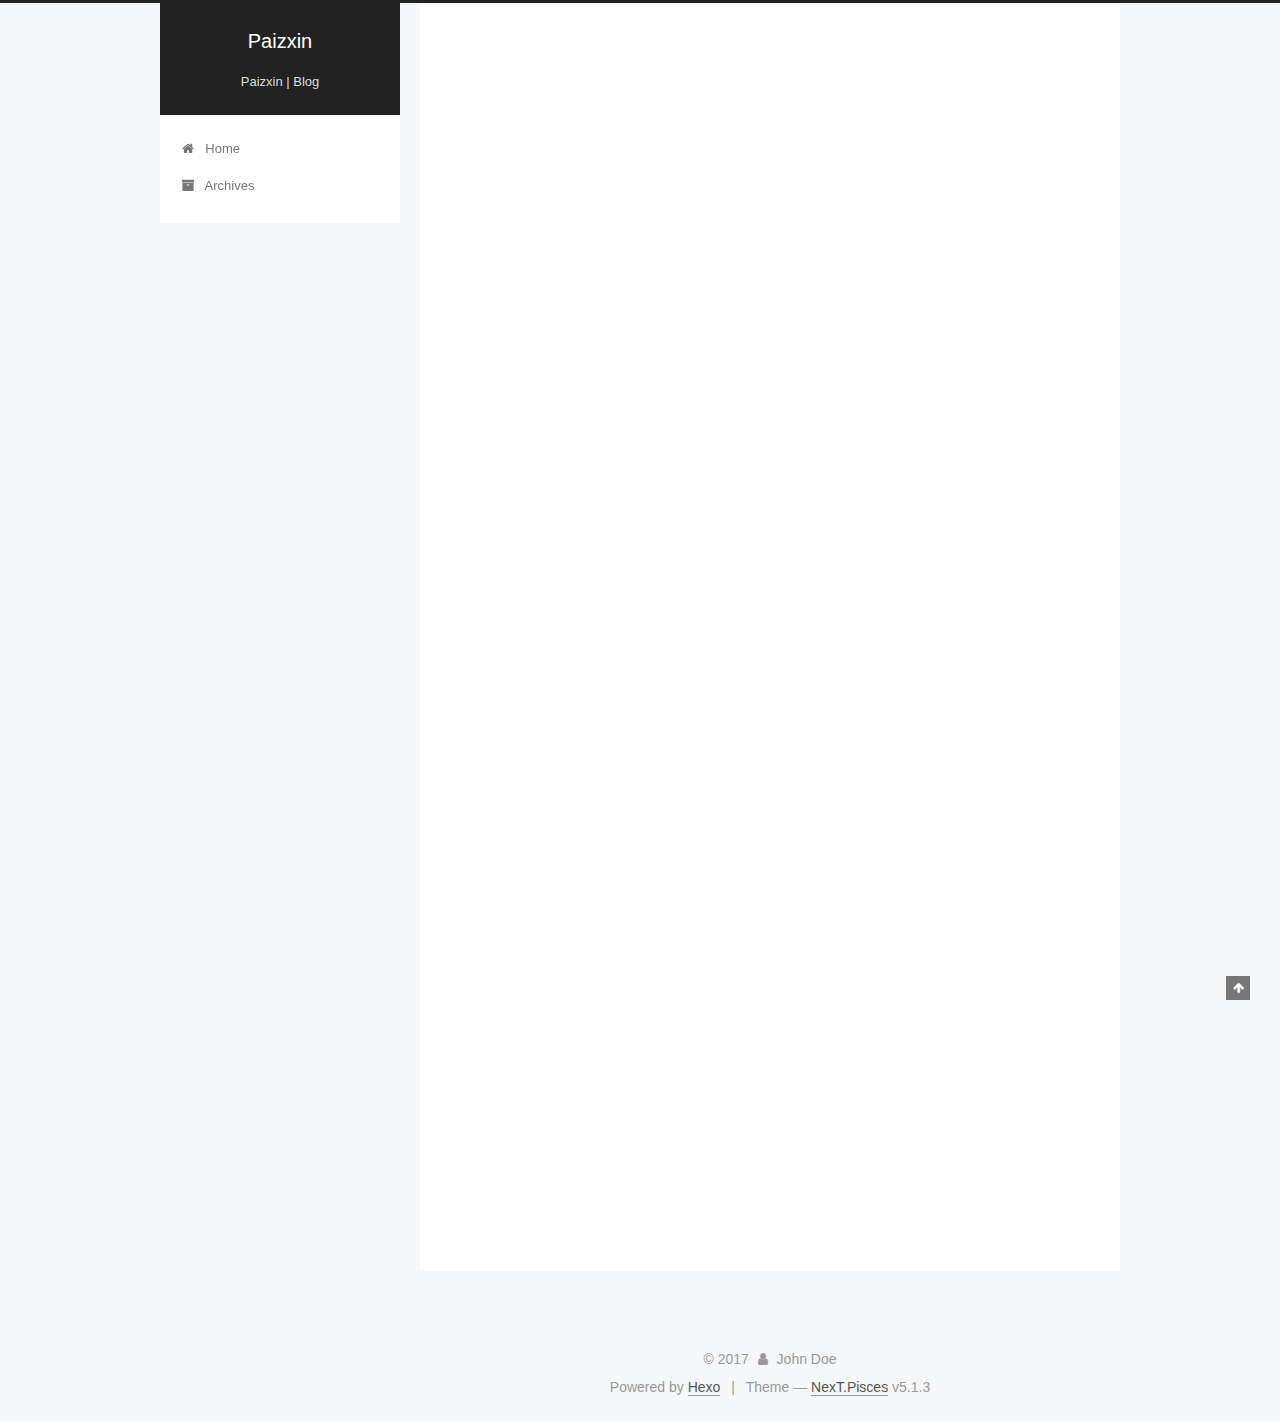
==== commit 50906d04: "Site updated: 2017-12-04 16:00:03" ====
--- a/index.html
+++ b/index.html
@@ -5,7 +5,7 @@
   
 
 
-<html class="theme-next pisces use-motion" lang="">
+<html class="theme-next pisces use-motion" lang="en">
 <head>
   <meta charset="UTF-8"/>
 <meta http-equiv="X-UA-Compatible" content="IE=edge" />
@@ -83,6 +83,7 @@
 <meta property="og:title" content="Paizxin">
 <meta property="og:url" content="http://yoursite.com/index.html">
 <meta property="og:site_name" content="Paizxin">
+<meta property="og:locale" content="en">
 <meta name="twitter:card" content="summary">
 <meta name="twitter:title" content="Paizxin">
 
@@ -132,7 +133,7 @@
 
 </head>
 
-<body itemscope itemtype="http://schema.org/WebPage" lang="">
+<body itemscope itemtype="http://schema.org/WebPage" lang="en">
 
   
   
@@ -181,7 +182,7 @@
             
               <i class="menu-item-icon fa fa-fw fa-home"></i> <br />
             
-            Startseite
+            Home
           </a>
         </li>
       
@@ -191,7 +192,7 @@
             
               <i class="menu-item-icon fa fa-fw fa-archive"></i> <br />
             
-            Archiv
+            Archives
           </a>
         </li>
       
@@ -257,7 +258,7 @@
                 <i class="fa fa-calendar-o"></i>
               </span>
               
-                <span class="post-meta-item-text">Veröffentlicht am</span>
+                <span class="post-meta-item-text">Posted on</span>
               
               <time title="Post created" itemprop="dateCreated datePublished" datetime="2017-12-04T15:28:08+08:00">
                 2017-12-04
@@ -376,7 +377,7 @@
                 <i class="fa fa-calendar-o"></i>
               </span>
               
-                <span class="post-meta-item-text">Veröffentlicht am</span>
+                <span class="post-meta-item-text">Posted on</span>
               
               <time title="Post created" itemprop="dateCreated datePublished" datetime="2017-12-04T15:22:57+08:00">
                 2017-12-04
@@ -509,7 +510,7 @@
                 <a href="/archives/">
               
                   <span class="site-state-item-count">2</span>
-                  <span class="site-state-item-name">Artikel</span>
+                  <span class="site-state-item-name">posts</span>
                 </a>
               </div>
             
@@ -561,7 +562,7 @@
 </div>
 
 
-  <div class="powered-by">Erstellt mit  <a class="theme-link" target="_blank" href="https://hexo.io">Hexo</a></div>
+  <div class="powered-by">Powered by <a class="theme-link" target="_blank" href="https://hexo.io">Hexo</a></div>
 
 
 
--- a/css/main.css
+++ b/css/main.css
@@ -1823,7 +1823,7 @@
   width: 4px;
   height: 4px;
   border-radius: 50%;
-  background: #83ffcb;
+  background: #a11403;
 }
 .links-of-blogroll {
   font-size: 13px;
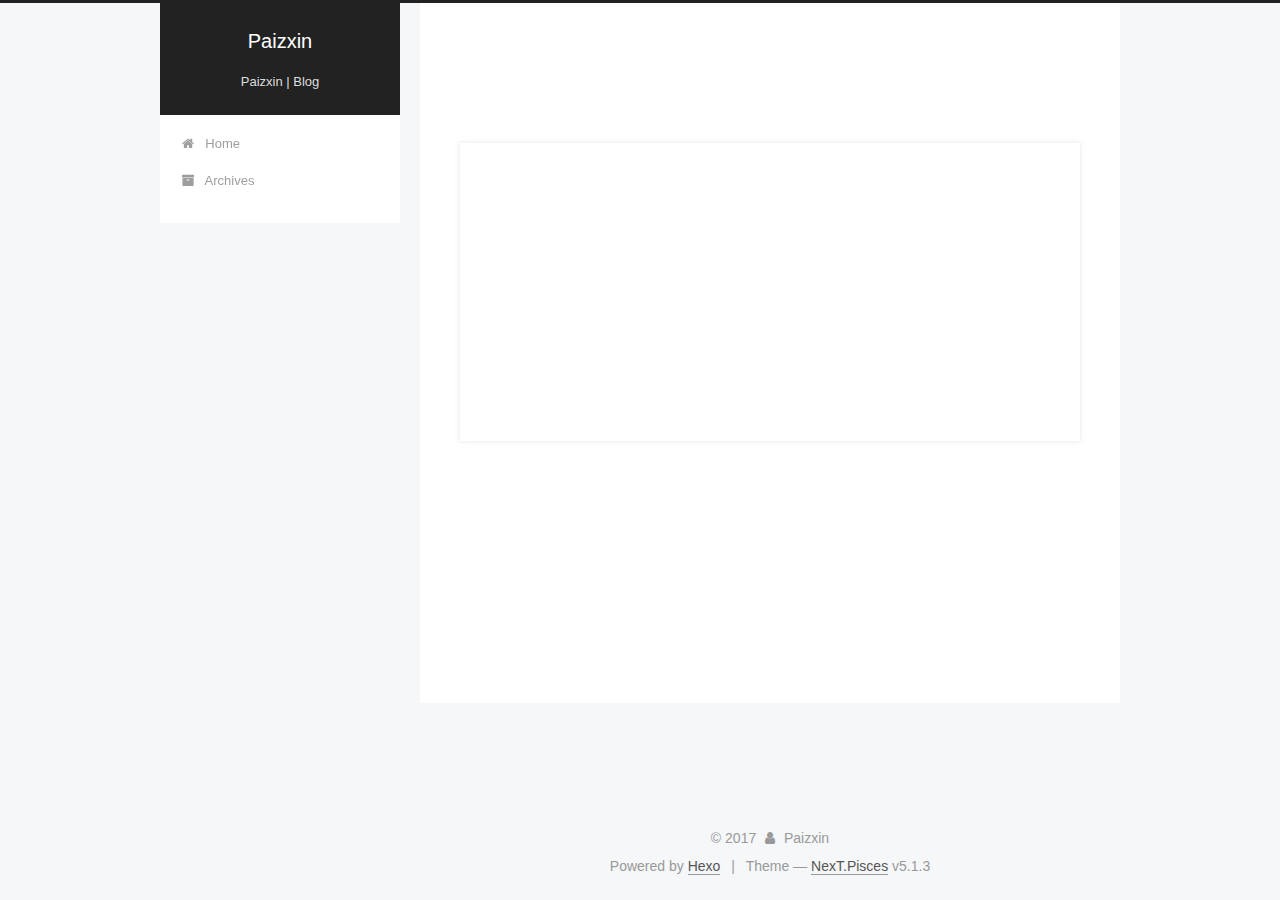
==== commit 99e79af7: "Site updated: 2017-12-05 15:43:18" ====
--- a/index.html
+++ b/index.html
@@ -79,13 +79,16 @@
 
 
 
+<meta name="description" content="就问你学不学">
 <meta property="og:type" content="website">
 <meta property="og:title" content="Paizxin">
-<meta property="og:url" content="http://yoursite.com/index.html">
+<meta property="og:url" content="http://paizxin.github.io/index.html">
 <meta property="og:site_name" content="Paizxin">
+<meta property="og:description" content="就问你学不学">
 <meta property="og:locale" content="en">
 <meta name="twitter:card" content="summary">
 <meta name="twitter:title" content="Paizxin">
+<meta name="twitter:description" content="就问你学不学">
 
 
 
@@ -115,7 +118,7 @@
 
 
 
-  <link rel="canonical" href="http://yoursite.com/"/>
+  <link rel="canonical" href="http://paizxin.github.io/"/>
 
 
 
@@ -229,10 +232,10 @@
   
   
   <div class="post-block">
-    <link itemprop="mainEntityOfPage" href="http://yoursite.com/2017/12/04/in-my-test/">
+    <link itemprop="mainEntityOfPage" href="http://paizxin.github.io/2017-12/2017-12-04-hello-world/">
 
     <span hidden itemprop="author" itemscope itemtype="http://schema.org/Person">
-      <meta itemprop="name" content="John Doe">
+      <meta itemprop="name" content="Paizxin">
       <meta itemprop="description" content="">
       <meta itemprop="image" content="/images/avatar.gif">
     </span>
@@ -248,126 +251,7 @@
         
           <h1 class="post-title" itemprop="name headline">
                 
-                <a class="post-title-link" href="/2017/12/04/in-my-test/" itemprop="url">in_my_test</a></h1>
-        
-
-        <div class="post-meta">
-          <span class="post-time">
-            
-              <span class="post-meta-item-icon">
-                <i class="fa fa-calendar-o"></i>
-              </span>
-              
-                <span class="post-meta-item-text">Posted on</span>
-              
-              <time title="Post created" itemprop="dateCreated datePublished" datetime="2017-12-04T15:28:08+08:00">
-                2017-12-04
-              </time>
-            
-
-            
-
-            
-          </span>
-
-          
-
-          
-            
-          
-
-          
-          
-
-          
-
-          
-
-          
-
-        </div>
-      </header>
-    
-
-    
-    
-    
-    <div class="post-body" itemprop="articleBody">
-
-      
-      
-
-      
-        
-          
-            
-          
-        
-      
-    </div>
-    
-    
-    
-
-    
-
-    
-
-    
-
-    <footer class="post-footer">
-      
-
-      
-
-      
-
-      
-      
-        <div class="post-eof"></div>
-      
-    </footer>
-  </div>
-  
-  
-  
-  </article>
-
-
-    
-      
-
-  
-
-  
-  
-  
-
-  <article class="post post-type-normal" itemscope itemtype="http://schema.org/Article">
-  
-  
-  
-  <div class="post-block">
-    <link itemprop="mainEntityOfPage" href="http://yoursite.com/2017/12/04/hello-world/">
-
-    <span hidden itemprop="author" itemscope itemtype="http://schema.org/Person">
-      <meta itemprop="name" content="John Doe">
-      <meta itemprop="description" content="">
-      <meta itemprop="image" content="/images/avatar.gif">
-    </span>
-
-    <span hidden itemprop="publisher" itemscope itemtype="http://schema.org/Organization">
-      <meta itemprop="name" content="Paizxin">
-    </span>
-
-    
-      <header class="post-header">
-
-        
-        
-          <h1 class="post-title" itemprop="name headline">
-                
-                <a class="post-title-link" href="/2017/12/04/hello-world/" itemprop="url">Hello World</a></h1>
+                <a class="post-title-link" href="/2017-12/2017-12-04-hello-world/" itemprop="url">Hello World</a></h1>
         
 
         <div class="post-meta">
@@ -419,17 +303,15 @@
       
         
           
-            <p>Welcome to <a href="https://hexo.io/" target="_blank" rel="noopener">Hexo</a>! This is your very first post. Check <a href="https://hexo.io/docs/" target="_blank" rel="noopener">documentation</a> for more info. If you get any problems when using Hexo, you can find the answer in <a href="https://hexo.io/docs/troubleshooting.html" target="_blank" rel="noopener">troubleshooting</a> or you can ask me on <a href="https://github.com/hexojs/hexo/issues" target="_blank" rel="noopener">GitHub</a>.</p>
-<h2 id="Quick-Start"><a href="#Quick-Start" class="headerlink" title="Quick Start"></a>Quick Start</h2><h3 id="Create-a-new-post"><a href="#Create-a-new-post" class="headerlink" title="Create a new post"></a>Create a new post</h3><figure class="highlight bash"><table><tr><td class="gutter"><pre><span class="line">1</span><br></pre></td><td class="code"><pre><span class="line">$ hexo new <span class="string">"My New Post"</span></span><br></pre></td></tr></table></figure>
-<p>More info: <a href="https://hexo.io/docs/writing.html" target="_blank" rel="noopener">Writing</a></p>
-<h3 id="Run-server"><a href="#Run-server" class="headerlink" title="Run server"></a>Run server</h3><figure class="highlight bash"><table><tr><td class="gutter"><pre><span class="line">1</span><br></pre></td><td class="code"><pre><span class="line">$ hexo server</span><br></pre></td></tr></table></figure>
-<p>More info: <a href="https://hexo.io/docs/server.html" target="_blank" rel="noopener">Server</a></p>
-<h3 id="Generate-static-files"><a href="#Generate-static-files" class="headerlink" title="Generate static files"></a>Generate static files</h3><figure class="highlight bash"><table><tr><td class="gutter"><pre><span class="line">1</span><br></pre></td><td class="code"><pre><span class="line">$ hexo generate</span><br></pre></td></tr></table></figure>
-<p>More info: <a href="https://hexo.io/docs/generating.html" target="_blank" rel="noopener">Generating</a></p>
-<h3 id="Deploy-to-remote-sites"><a href="#Deploy-to-remote-sites" class="headerlink" title="Deploy to remote sites"></a>Deploy to remote sites</h3><figure class="highlight bash"><table><tr><td class="gutter"><pre><span class="line">1</span><br></pre></td><td class="code"><pre><span class="line">$ hexo deploy</span><br></pre></td></tr></table></figure>
-<p>More info: <a href="https://hexo.io/docs/deployment.html" target="_blank" rel="noopener">Deployment</a></p>
-
-          
+          Welcome to Hexo! This is your very first post. Check documentation for more info. If you get any problems when using Hexo, you can find the answer in 
+          ...
+          <!--noindex-->
+          <div class="post-button text-center">
+            <a class="btn" href="/2017-12/2017-12-04-hello-world/#more" rel="contents">
+              Read more &raquo;
+            </a>
+          </div>
+          <!--/noindex-->
         
       
     </div>
@@ -498,8 +380,8 @@
         <div class="site-overview">
           <div class="site-author motion-element" itemprop="author" itemscope itemtype="http://schema.org/Person">
             
-              <p class="site-author-name" itemprop="name">John Doe</p>
-              <p class="site-description motion-element" itemprop="description"></p>
+              <p class="site-author-name" itemprop="name">Paizxin</p>
+              <p class="site-description motion-element" itemprop="description">就问你学不学</p>
           </div>
 
           <nav class="site-state motion-element">
@@ -509,7 +391,7 @@
               
                 <a href="/archives/">
               
-                  <span class="site-state-item-count">2</span>
+                  <span class="site-state-item-count">1</span>
                   <span class="site-state-item-name">posts</span>
                 </a>
               </div>
@@ -556,7 +438,7 @@
   <span class="with-love">
     <i class="fa fa-user"></i>
   </span>
-  <span class="author" itemprop="copyrightHolder">John Doe</span>
+  <span class="author" itemprop="copyrightHolder">Paizxin</span>
 
   
 </div>
--- a/css/main.css
+++ b/css/main.css
@@ -1823,7 +1823,7 @@
   width: 4px;
   height: 4px;
   border-radius: 50%;
-  background: #a11403;
+  background: #21ed05;
 }
 .links-of-blogroll {
   font-size: 13px;
@@ -2991,3 +2991,10 @@
     text-align: justify;
   }
 }
+.post {
+  margin-top: 60px;
+  margin-bottom: 60px;
+  padding: 25px;
+  -webkit-box-shadow: 0 0 5px rgba(202,203,203,0.5);
+  -moz-box-shadow: 0 0 5px rgba(202,203,204,0.5);
+}
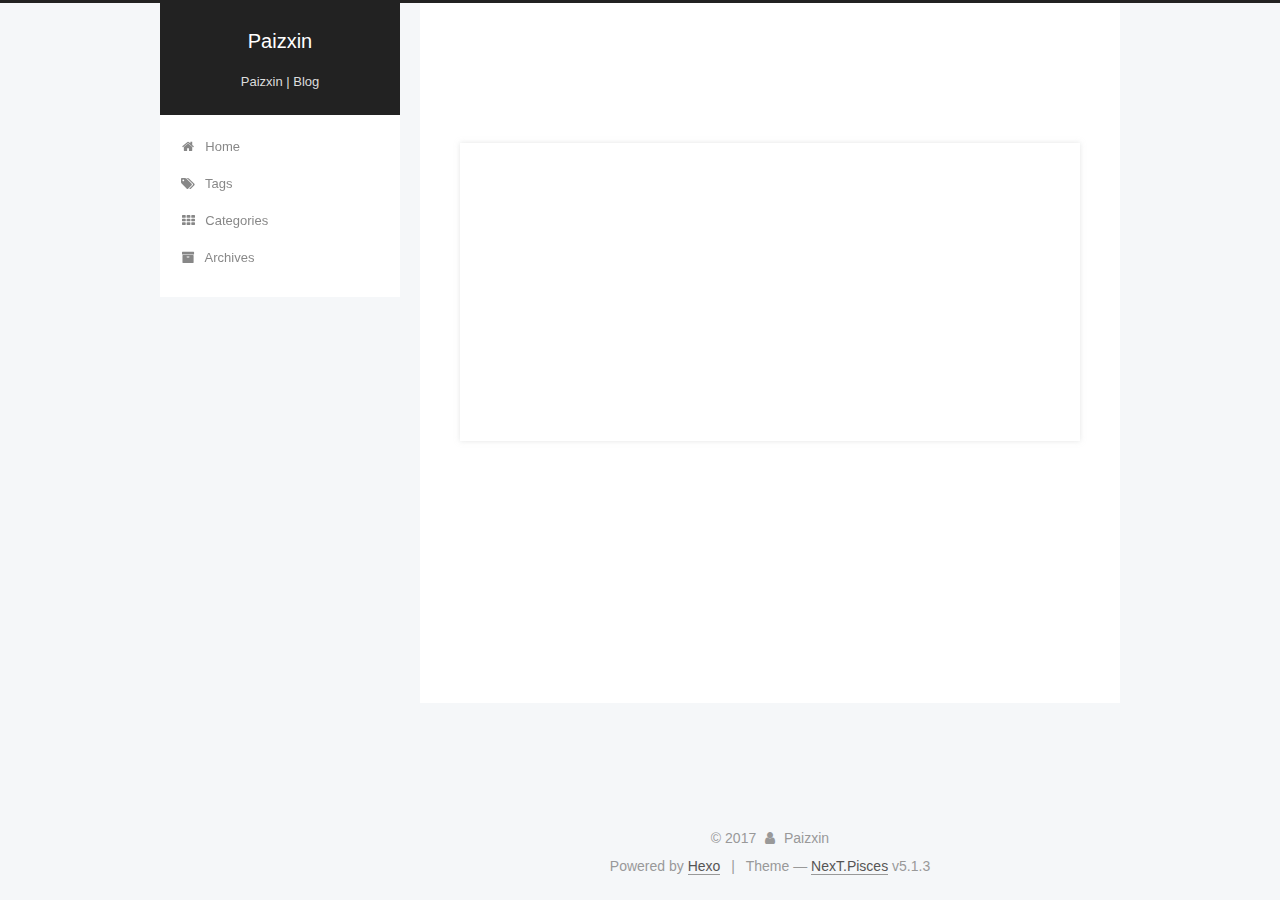
==== commit f9cc7159: "Site updated: 2017-12-06 09:34:10" ====
--- a/index.html
+++ b/index.html
@@ -190,6 +190,26 @@
         </li>
       
         
+        <li class="menu-item menu-item-tags">
+          <a href="/tags/" rel="section">
+            
+              <i class="menu-item-icon fa fa-fw fa-tags"></i> <br />
+            
+            Tags
+          </a>
+        </li>
+      
+        
+        <li class="menu-item menu-item-categories">
+          <a href="/categories/" rel="section">
+            
+              <i class="menu-item-icon fa fa-fw fa-th"></i> <br />
+            
+            Categories
+          </a>
+        </li>
+      
+        
         <li class="menu-item menu-item-archives">
           <a href="/archives/" rel="section">
             
--- a/css/main.css
+++ b/css/main.css
@@ -1823,7 +1823,7 @@
   width: 4px;
   height: 4px;
   border-radius: 50%;
-  background: #21ed05;
+  background: #eb4e2b;
 }
 .links-of-blogroll {
   font-size: 13px;
